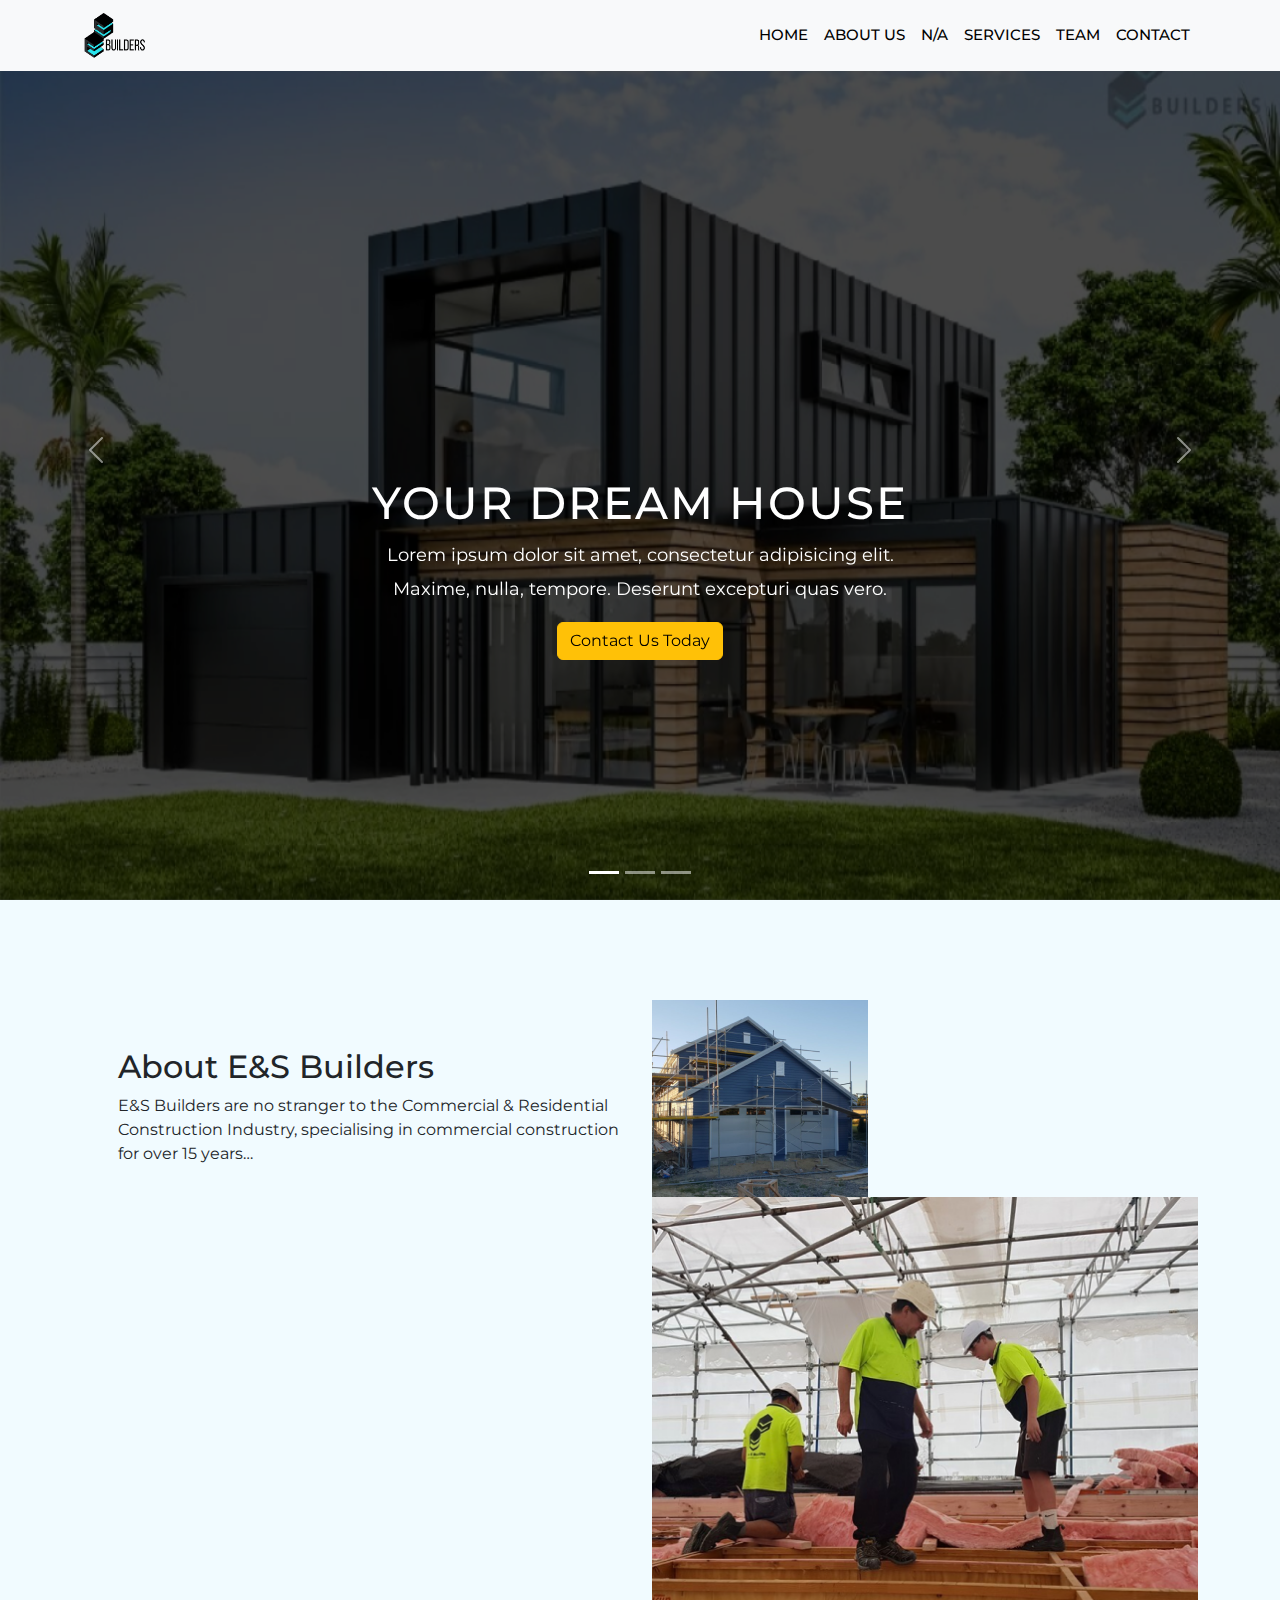
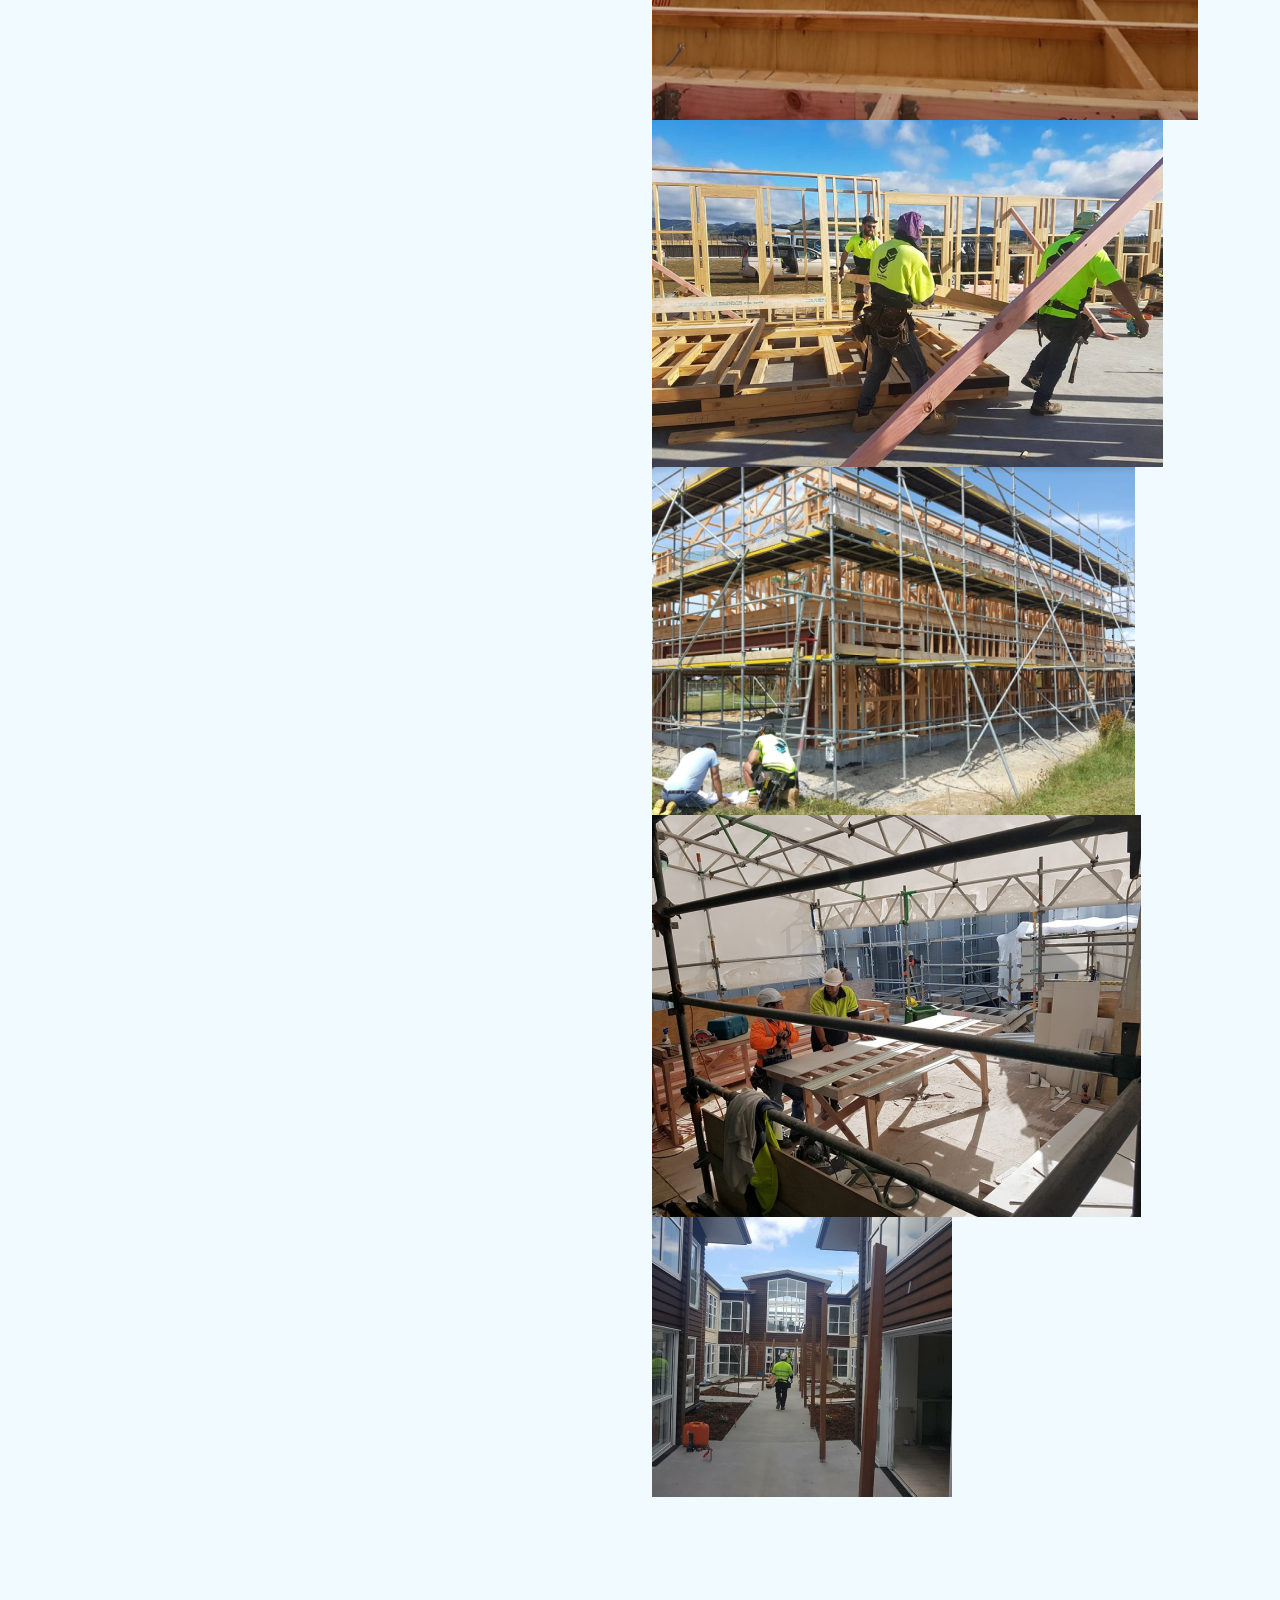
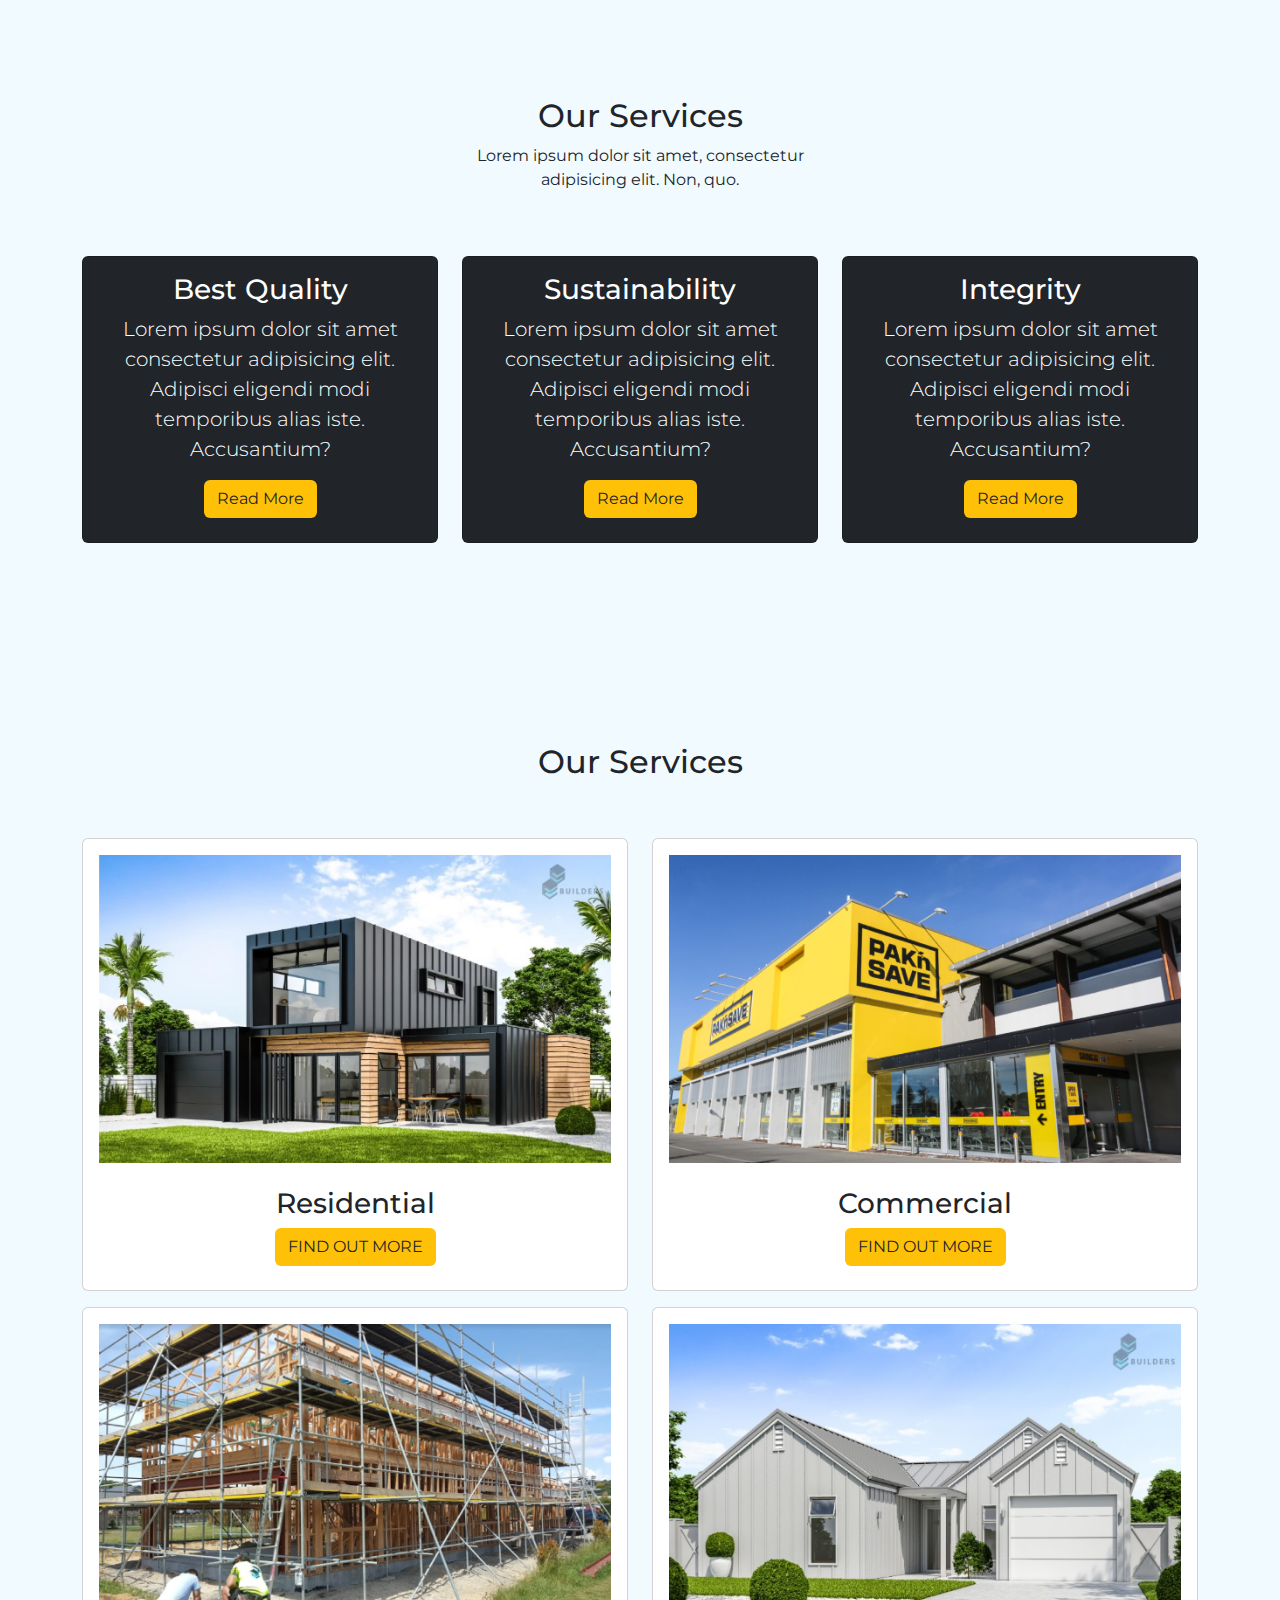
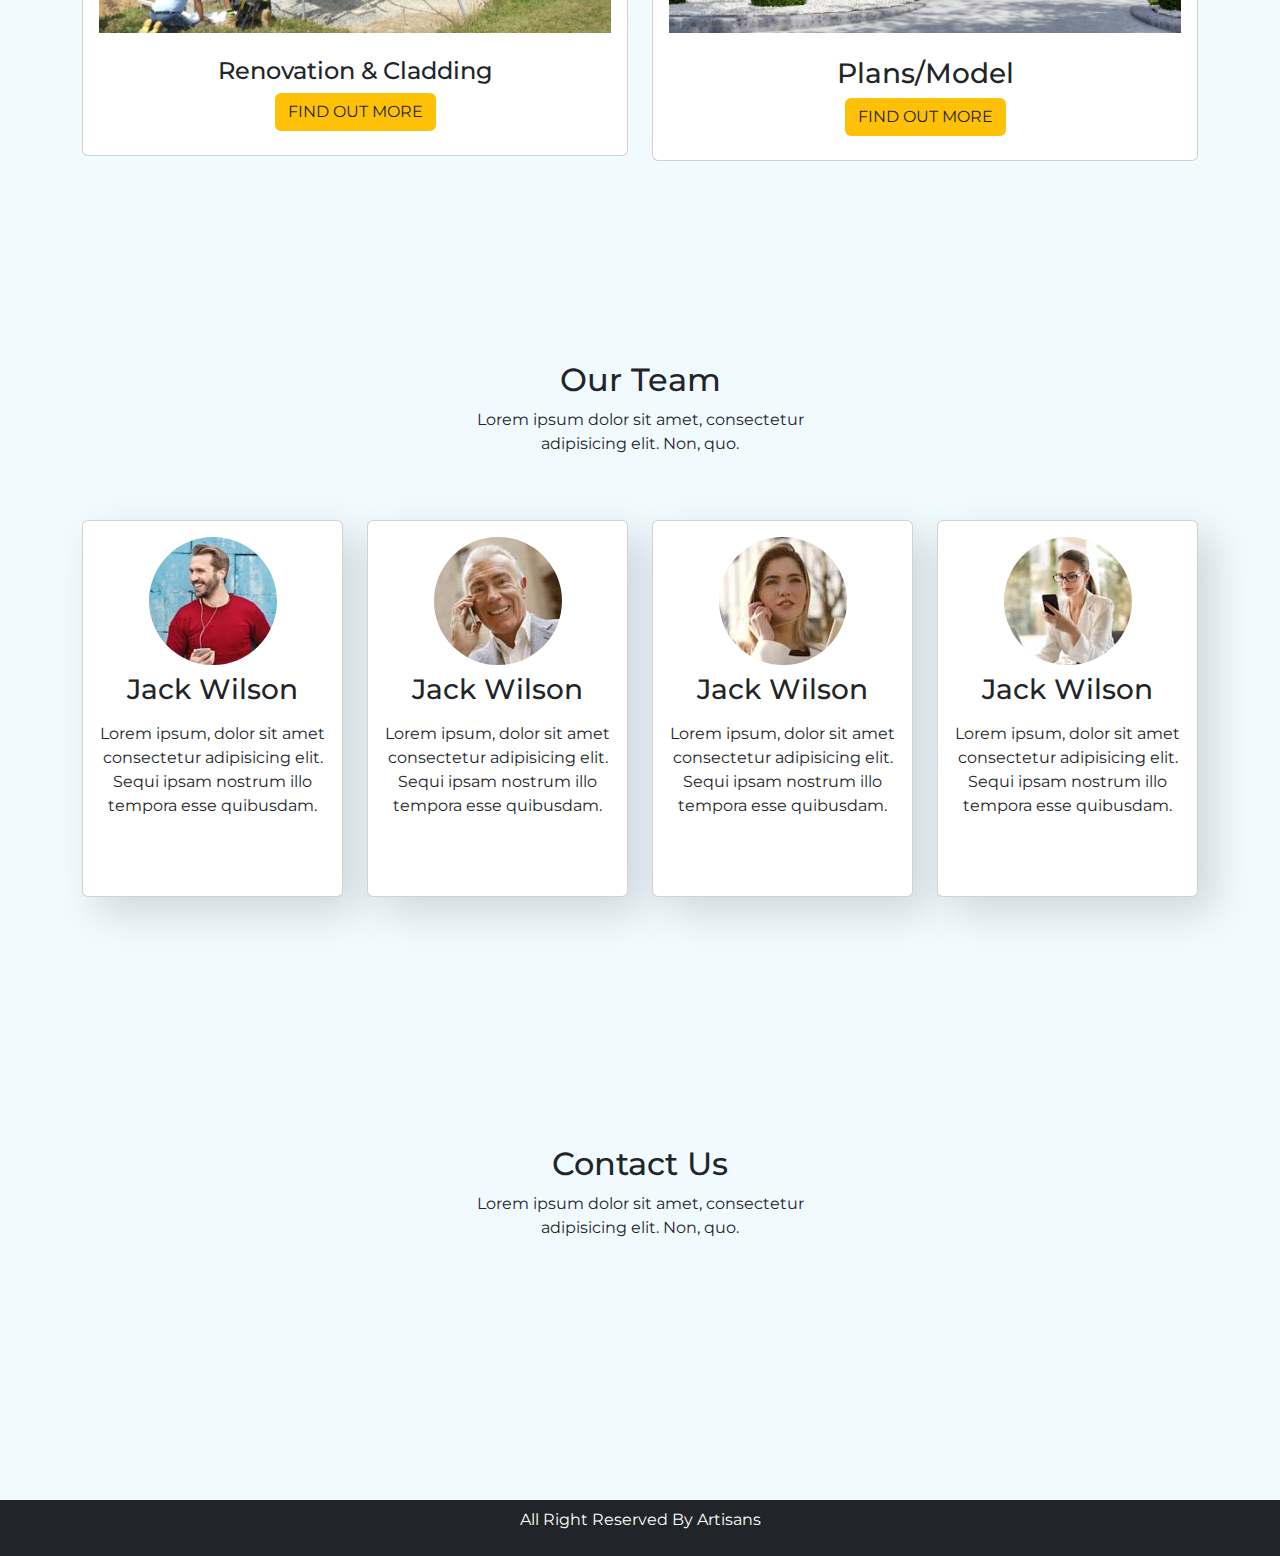
==== index.html @ 9a4918bc "push" ====
<!DOCTYPE html>
<html lang="en">
<head>
    <!DOCTYPE html>
    <html lang="en">
    <head>
    <meta charset="UTF-8">
    <meta http-equiv="X-UA-Compatible" content="IE=edge">
    <meta name="viewport" content="width=device-width, initial-scale=1.0">
    <title>Artisans</title>
	<link rel="stylesheet" href="https://cdn.jsdelivr.net/npm/bootstrap@5.3.0-alpha3/dist/css/bootstrap.min.css">
	<link rel="stylesheet" href="landing.css" >
</head>

<body>

	<!-- NAVBAR STARTS -->
	<nav class="navbar navbar-expand-lg navbar-light bg-light fixed-top">
		<div class="container">
			<a class="navbar-brand" href="#">
				<img src="img/logo.png" style="height: 45px; width: 70px;">
			</a> 
            <button aria-controls="navContent" aria-expanded="false" aria-label="Toggle navigation" class="navbar-toggler" data-bs-target="#navContent" data-bs-toggle="collapse" type="button"><span class="navbar-toggler-icon"></span></button>
			<div class="collapse navbar-collapse" id="navContent">
				<ul class="navbar-nav ms-auto mb-2 mb-lg-0">
					<li class="nav-item">
						<a class="nav-link" href="#">Home</a>
					</li>
					<li class="nav-item">
						<a class="nav-link" href="#about">About Us</a>
					</li>
					<li class="nav-item">
						<a class="nav-link" href="#N/A">N/A</a>
					</li>
					<li class="nav-item">
						<a class="nav-link" href="#services">Services</a>
					</li>
					<li class="nav-item">
						<a class="nav-link" href="#team">Team</a>
					</li>
					<li class="nav-item">
						<a class="nav-link" href="#contact">Contact</a>
					</li>
				</ul>
			</div>
		</div>
	</nav>
	<!-- NAVBAR ENDS -->

	<!-- HOME STARTS -->
	<div class="carousel slide" data-bs-ride="carousel" id="carouselIndicators">
		<div class="carousel-indicators">
			<button aria-label="Slide 1" class="active" data-bs-slide-to="0" data-bs-target="#carouselIndicators" type="button"></button> <button aria-label="Slide 2" data-bs-slide-to="1" data-bs-target="#carouselIndicators" type="button"></button> <button aria-label="Slide 3" data-bs-slide-to="2" data-bs-target="#carouselIndicators" type="button"></button>
		</div>
		<div class="carousel-inner">
			<div class="carousel-item active">
				<img class="d-block w-100" src="img/services-1.png">
				<div class="carousel-caption">
					<h5>Your Dream House</h5>
					<p>Lorem ipsum dolor sit amet, consectetur adipisicing elit. Maxime, nulla, tempore. Deserunt excepturi quas vero.</p>
					<p><a class="btn btn-warning mt-3" href="#">Contact Us Today</a></p>
				</div>
			</div>
			<div class="carousel-item">
				<img class="d-block w-100" src="img/services-2.png">
				<div class="carousel-caption">
					<h5>Always Dedicated</h5>
					<p>Lorem ipsum dolor sit amet, consectetur adipisicing elit. Maxime, nulla, tempore. Deserunt excepturi quas vero.</p>
					<p><a class="btn btn-warning mt-3" href="#">Learn More</a></p>
				</div>
			</div>
			<div class="carousel-item">
				<img class="d-block w-100" src="img/home-3.jpg">
				<div class="carousel-caption">
					<h5>True Construction</h5>
					<p>Lorem ipsum dolor sit amet, consectetur adipisicing elit. Maxime, nulla, tempore. Deserunt excepturi quas vero.</p>
					<p><a class="btn btn-warning mt-3" href="#">Learn More</a></p>
				</div>
			</div>
		</div><button class="carousel-control-prev" data-bs-slide="prev" data-bs-target="#carouselIndicators" type="button"><span aria-hidden="true" class="carousel-control-prev-icon"></span> <span class="visually-hidden">Previous</span></button> <button class="carousel-control-next" data-bs-slide="next" data-bs-target="#carouselIndicators" type="button"><span aria-hidden="true" class="carousel-control-next-icon"></span> <span class="visually-hidden">Next</span></button>
	</div>
	<!-- HOME ENDS -->

    <!-- ABOUT STARTS -->
	<section class="about section-padding" id="about">
		<div class="container">
			<div class="row">
				<div class="col-md-6 ps-lg-5 mt-md-5">
					<div class="about-text">
						<h2>About E&S Builders</h2>
						<p>E&S Builders are no stranger to the Commercial & Residential Construction Industry, specialising in commercial construction for over 15 years…</p>
					</div>
				</div>
				<div class="col-md-6">
					<div class="about-img"><img class="img-fluid" src="img/about-1.png"></div>
					<div class="about-img"><img class="img-fluid" src="img/about-2.png"></div>
					<div class="about-img"><img class="img-fluid" src="img/about-3.png"></div>
					<div class="about-img"><img class="img-fluid" src="img/about-4.png"></div>
					<div class="about-img"><img class="img-fluid" src="img/about-5.png"></div>
					<div class="about-img"><img class="img-fluid" src="img/about-6.png"></div>
				</div>
			</div>
		</div>
	</section>
    <!-- ABOUT ENDS -->

	<!-- GG STARTS -->
	<section class="gg section-padding" id="gg">
		<div class="container">
			<div class="row">
				<div class="col-md-12">
					<div class="section-header text-center pb-5">
						<h2>Our Services</h2>
						<p>Lorem ipsum dolor sit amet, consectetur<br>
						adipisicing elit. Non, quo.</p>
					</div>
				</div>
			</div>
			<div class="row">
				<div class="col-12 col-md-12 col-lg-4">
					<div class="card text-white text-center bg-dark pb-2">
						<div class="card-body">
							<i class="bi bi-laptop"></i>
							<h3 class="card-title">Best Quality</h3>
							<p class="lead">Lorem ipsum dolor sit amet consectetur adipisicing elit. Adipisci eligendi modi temporibus alias iste. Accusantium?</p><button class="btn bg-warning text-dark">Read More</button>
						</div>
					</div>
				</div>
				<div class="col-12 col-md-12 col-lg-4">
					<div class="card text-white text-center bg-dark pb-2">
						<div class="card-body">
							<i class="bi bi-journal"></i>
							<h3 class="card-title">Sustainability</h3>
							<p class="lead">Lorem ipsum dolor sit amet consectetur adipisicing elit. Adipisci eligendi modi temporibus alias iste. Accusantium?</p><button class="btn bg-warning text-dark">Read More</button>
						</div>
					</div>
				</div>
				<div class="col-12 col-md-12 col-lg-4">
					<div class="card text-white text-center bg-dark pb-2">
						<div class="card-body">
							<i class="bi bi-intersect"></i>
							<h3 class="card-title">Integrity</h3>
							<p class="lead">Lorem ipsum dolor sit amet consectetur adipisicing elit. Adipisci eligendi modi temporibus alias iste. Accusantium?</p><button class="btn bg-warning text-dark">Read More</button>
						</div>
					</div>
				</div>
			</div>
		</div>
	</section>
    <!-- GG STARTS -->

	<!-- SERVICES STARTS -->
	<section class="services section-padding" id="services">
		<div class="container">
			<div class="row">
				<div class="col-md-12">
					<div class="section-header text-center pb-5">
						<h2>Our Services</h2>
					</div>
				</div>
			</div>
			<div class="row pb-3">
				<div class="col-md-6">
					<div class="card text-light text-center bg-white pb-2">
						<div class="card-body text-dark">
							<div class="img-area mb-4"><img class="img-fluid" src="img/services-1.png"></div>
							<h3 class="card-title">Residential</h3>
							<button class="btn bg-warning text-dark">FIND OUT MORE</button>
						</div>
					</div>
				</div>
				<div class="col-md-6">
					<div class="card text-light text-center bg-white pb-2">
						<div class="card-body text-dark">
							<div class="img-area mb-4"><img class="img-fluid" src="img/services-2.png"></div>
							<h3 class="card-title">Commercial</h3>
							<button class="btn bg-warning text-dark">FIND OUT MORE</button>
						</div>
					</div>
				</div>
			</div>
			<div class="row">
				<div class="col-md-6">
					<div class="card text-light text-center bg-white pb-2">
						<div class="card-body text-dark">
							<div class="img-area mb-4"><img class="img-fluid" src="img/services-3.png"></div>
							<h4 class="card-title">Renovation & Cladding</h4>
							<button class="btn bg-warning text-dark">FIND OUT MORE</button>
						</div>
					</div>
				</div>
				<div class="col-md-6">
					<div class="card text-light text-center bg-white pb-2">
						<div class="card-body text-dark">
							<div class="img-area mb-4"><img class="img-fluid" src="img/services-4.png"></div>
							<h3 class="card-title">Plans/Model</h3>
							<button class="btn bg-warning text-dark">FIND OUT MORE</button>
						</div>
					</div>
				</div>
			</div>
		</div>
	</section>
    <!-- SERVICES ENDS -->

	<!-- TEAM STARTS -->
	<section class="team section-padding" id="team">
		<div class="container">
			<div class="row">
				<div class="col-md-12">
					<div class="section-header text-center pb-5">
						<h2>Our Team</h2>
						<p>Lorem ipsum dolor sit amet, consectetur<br>
						adipisicing elit. Non, quo.</p>
					</div>
				</div>
			</div>
			<div class="row">
				<div class="col-12 col-md-6 col-lg-3">
					<div class="card text-center">
						<div class="card-body">
							<img alt="" class="img-fluid rounded-circle" src="img/team-1.jpg">
							<h3 class="card-title py-2">Jack Wilson</h3>
							<p class="card-text">Lorem ipsum, dolor sit amet consectetur adipisicing elit. Sequi ipsam nostrum illo tempora esse quibusdam.</p>
							<p class="socials"><i class="bi bi-twitter text-dark mx-1"></i> <i class="bi bi-facebook text-dark mx-1"></i> <i class="bi bi-linkedin text-dark mx-1"></i> <i class="bi bi-instagram text-dark mx-1"></i></p>
						</div>
					</div>
				</div>
				<div class="col-12 col-md-6 col-lg-3">
					<div class="card text-center">
						<div class="card-body">
							<img alt="" class="img-fluid rounded-circle" src="img/team-2.jpg">
							<h3 class="card-title py-2">Jack Wilson</h3>
							<p class="card-text">Lorem ipsum, dolor sit amet consectetur adipisicing elit. Sequi ipsam nostrum illo tempora esse quibusdam.</p>
							<p class="socials"><i class="bi bi-twitter text-dark mx-1"></i> <i class="bi bi-facebook text-dark mx-1"></i> <i class="bi bi-linkedin text-dark mx-1"></i> <i class="bi bi-instagram text-dark mx-1"></i></p>
						</div>
					</div>
				</div>
				<div class="col-12 col-md-6 col-lg-3">
					<div class="card text-center">
						<div class="card-body">
							<img alt="" class="img-fluid rounded-circle" src="img/team-3.jpg">
							<h3 class="card-title py-2">Jack Wilson</h3>
							<p class="card-text">Lorem ipsum, dolor sit amet consectetur adipisicing elit. Sequi ipsam nostrum illo tempora esse quibusdam.</p>
							<p class="socials"><i class="bi bi-twitter text-dark mx-1"></i> <i class="bi bi-facebook text-dark mx-1"></i> <i class="bi bi-linkedin text-dark mx-1"></i> <i class="bi bi-instagram text-dark mx-1"></i></p>
						</div>
					</div>
				</div>
				<div class="col-12 col-md-6 col-lg-3">
					<div class="card text-center">
						<div class="card-body">
							<img alt="" class="img-fluid rounded-circle" src="img/team-4.jpg">
							<h3 class="card-title py-2">Jack Wilson</h3>
							<p class="card-text">Lorem ipsum, dolor sit amet consectetur adipisicing elit. Sequi ipsam nostrum illo tempora esse quibusdam.</p>
							<p class="socials"><i class="bi bi-twitter text-dark mx-1"></i> <i class="bi bi-facebook text-dark mx-1"></i> <i class="bi bi-linkedin text-dark mx-1"></i> <i class="bi bi-instagram text-dark mx-1"></i></p>
						</div>
					</div>
				</div>
			</div>
		</div>
	</section>
    <!-- TEAM ENDS -->

	<!-- CONTACT STARTS -->
	<section class="contact section-padding" id="contact">
		<div class="container mt-5 mb-5">
			<div class="row">
				<div class="col-md-12">
					<div class="section-header text-center pb-5">
						<h2>Contact Us</h2>
						<p>Lorem ipsum dolor sit amet, consectetur<br>
						adipisicing elit. Non, quo.</p>
					</div>
				</div>
			</div>
			<div class="row m-0">
				<div class="col-md-12 p-0 pt-4 pb-4">
				</div>
			</div>
		</div>
	</section>
    <!-- CONTACT ENDS -->

	<!-- FOOTER STARTS -->
	<footer class="bg-dark p-2 text-center">
		<div class="container">
			<div class="row"></div>
			<p class="text-white">All Right Reserved By Artisans</p>
		</div>
	</footer>
	<!-- FOOTER ENDS -->
	
	<!-- JS -->
	<script src="https://cdn.jsdelivr.net/npm/bootstrap@5.3.0-alpha3/dist/js/bootstrap.bundle.min.js"></script> 
</body>
</html>
---- landing.css ----
@import url('https://fonts.googleapis.com/css2?family=Montserrat:wght@400;500;700&display=swap');
* {
	font-family: 'Montserrat', sans-serif;
}
body {
	background: #f1fbff;
}
.section-padding {
	padding: 100px 0;
}
.carousel-item {
	height: 100vh;
	min-height: 300px;
}
.carousel-caption {
	bottom: 220px;
	z-index: 2;
}
.carousel-caption h5 {
	font-size: 45px;
	text-transform: uppercase;
	letter-spacing: 2px;
	margin-top: 25px;
}
.carousel-caption p {
	width: 60%;
	margin: auto;
	font-size: 18px;
	line-height: 1.9;
}
.carousel-inner:before {
	content: '';
	position: absolute;
	width: 100%;
	height: 100%;
	top: 0;
	left: 0;
	background: rgba(0, 0, 0, 0.7);
	z-index: 1;
}
.navbar .getstarted {
	background: #106eea;
	margin-left: 30px;
	border-radius: 4px;
	font-weight: 400;
	color: #fff;
	text-decoration: none;
	padding: .5rem 1rem;
	line-height: 2.3;
}
.navbar-nav a {
	font-size: 15px;
	text-transform: uppercase;
	font-weight: 500;
}
.navbar-light .navbar-brand {
	color: #000;
	font-size: 25px;
	text-transform: uppercase;
	font-weight: bold;
	letter-spacing: 2px;
}
.navbar-light .navbar-nav .nav-link {
	color: #000;
}
.navbar-light .navbar-nav .nav-link:focus, .navbar-light .navbar-nav .nav-link:hover {
	color: blue;
}
.w-100 {
	height: 100vh;
}
.navbar-toggler {
	padding: 1px 5px;
	font-size: 18px;
	line-height: 0.3;
	background: #fff;
}
.portfolio .card {
	box-shadow: 15px 15px 40px rgba(0, 0, 0, 0.15);
}
.team .card {
	box-shadow: 15px 15px 40px rgba(0, 0, 0, 0.15);
}
.services .card-body i {
	font-size: 50px;
}
.team .card-body i {
	font-size: 20px;
}
@media only screen and (min-width: 768px) and (max-width: 991px) {
	.carousel-caption {
		bottom: 370px;
	}
	.carousel-caption p {
		width: 100%;
	}
	.card {
		margin-bottom: 30px;
	}
	.img-area img {
		width: 100%;
	}
}
@media only screen and (max-width: 767px) {
	.navbar-nav {
		text-align: center;
	}
	.carousel-caption {
		bottom: 125px;
	}
	.carousel-caption h5 {
		font-size: 17px;
	}
	.carousel-caption a {
		padding: 10px 15px;
		font-size: 15px;
	}
	.carousel-caption p {
		width: 100%;
		line-height: 1.6;
		font-size: 12px;
	}
	.about-text {
		padding-top: 50px;
	}
	.card {
		margin-bottom: 30px;
	}
}
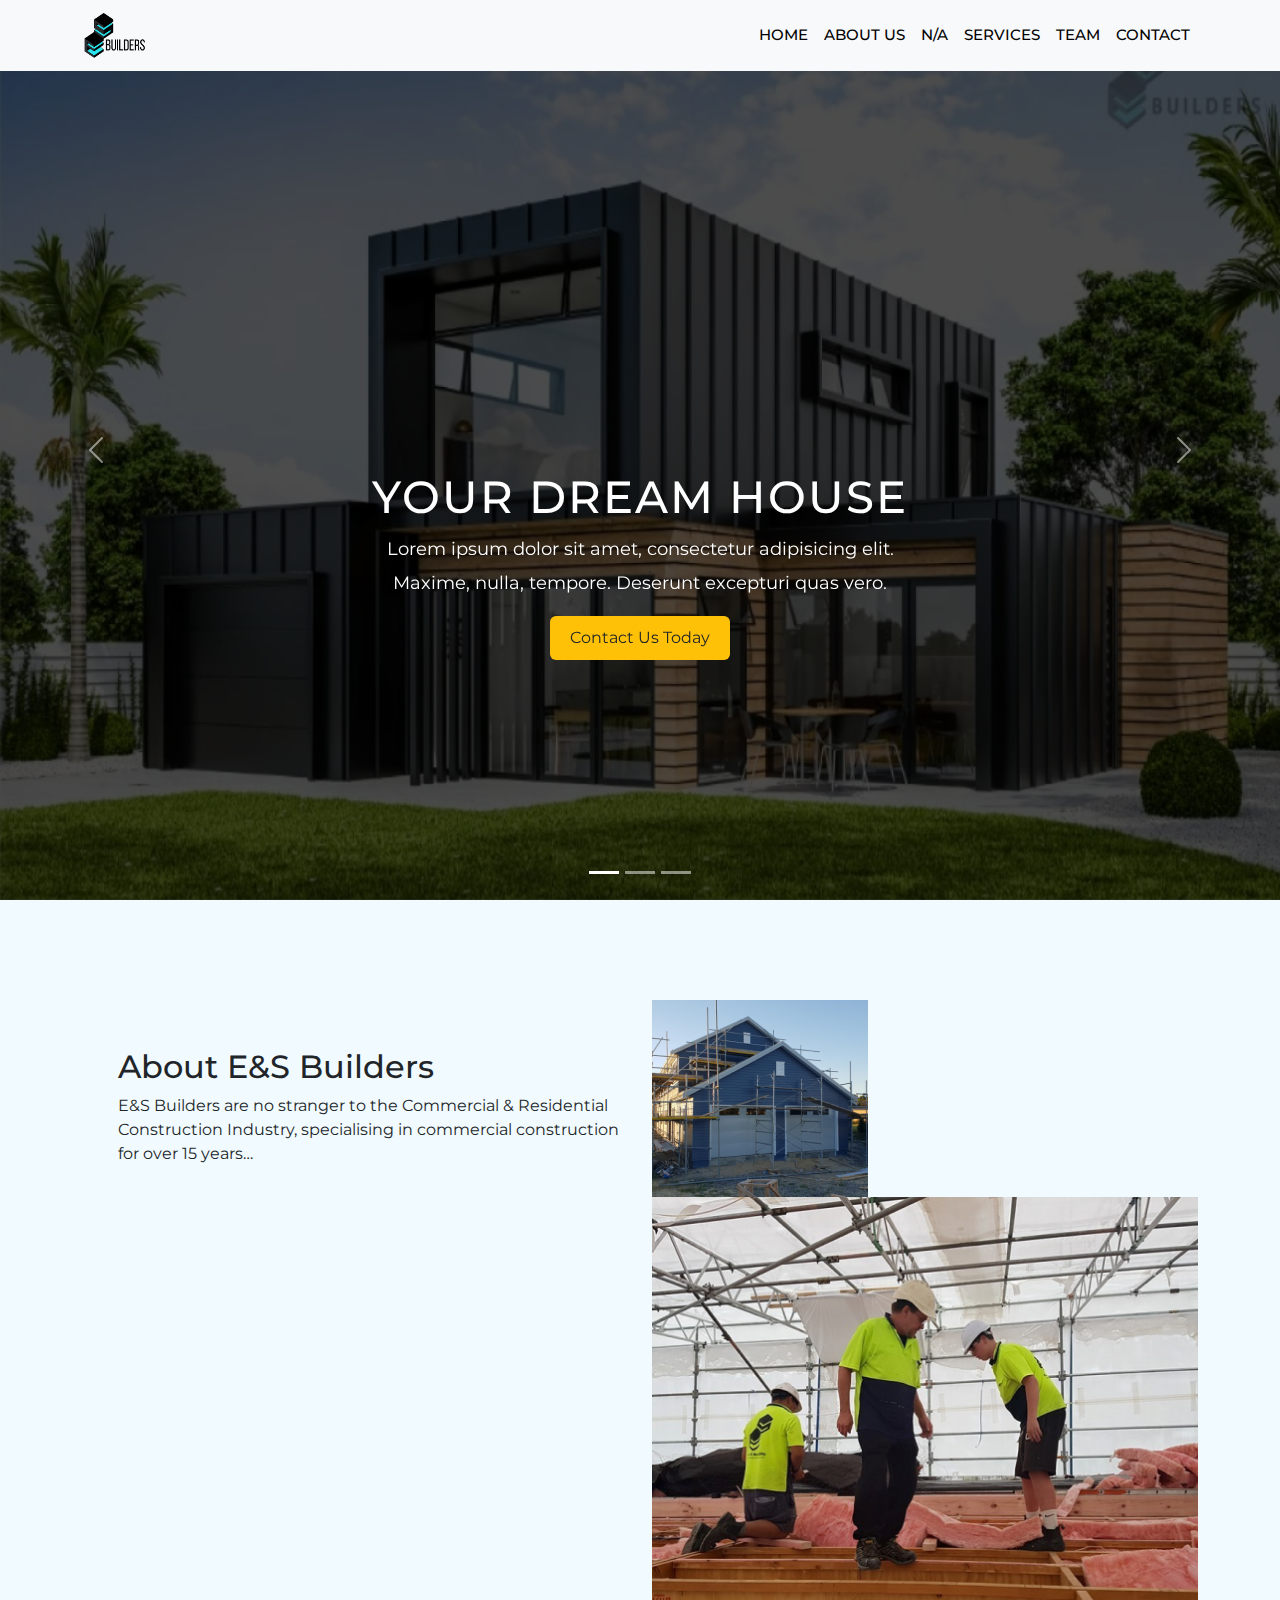
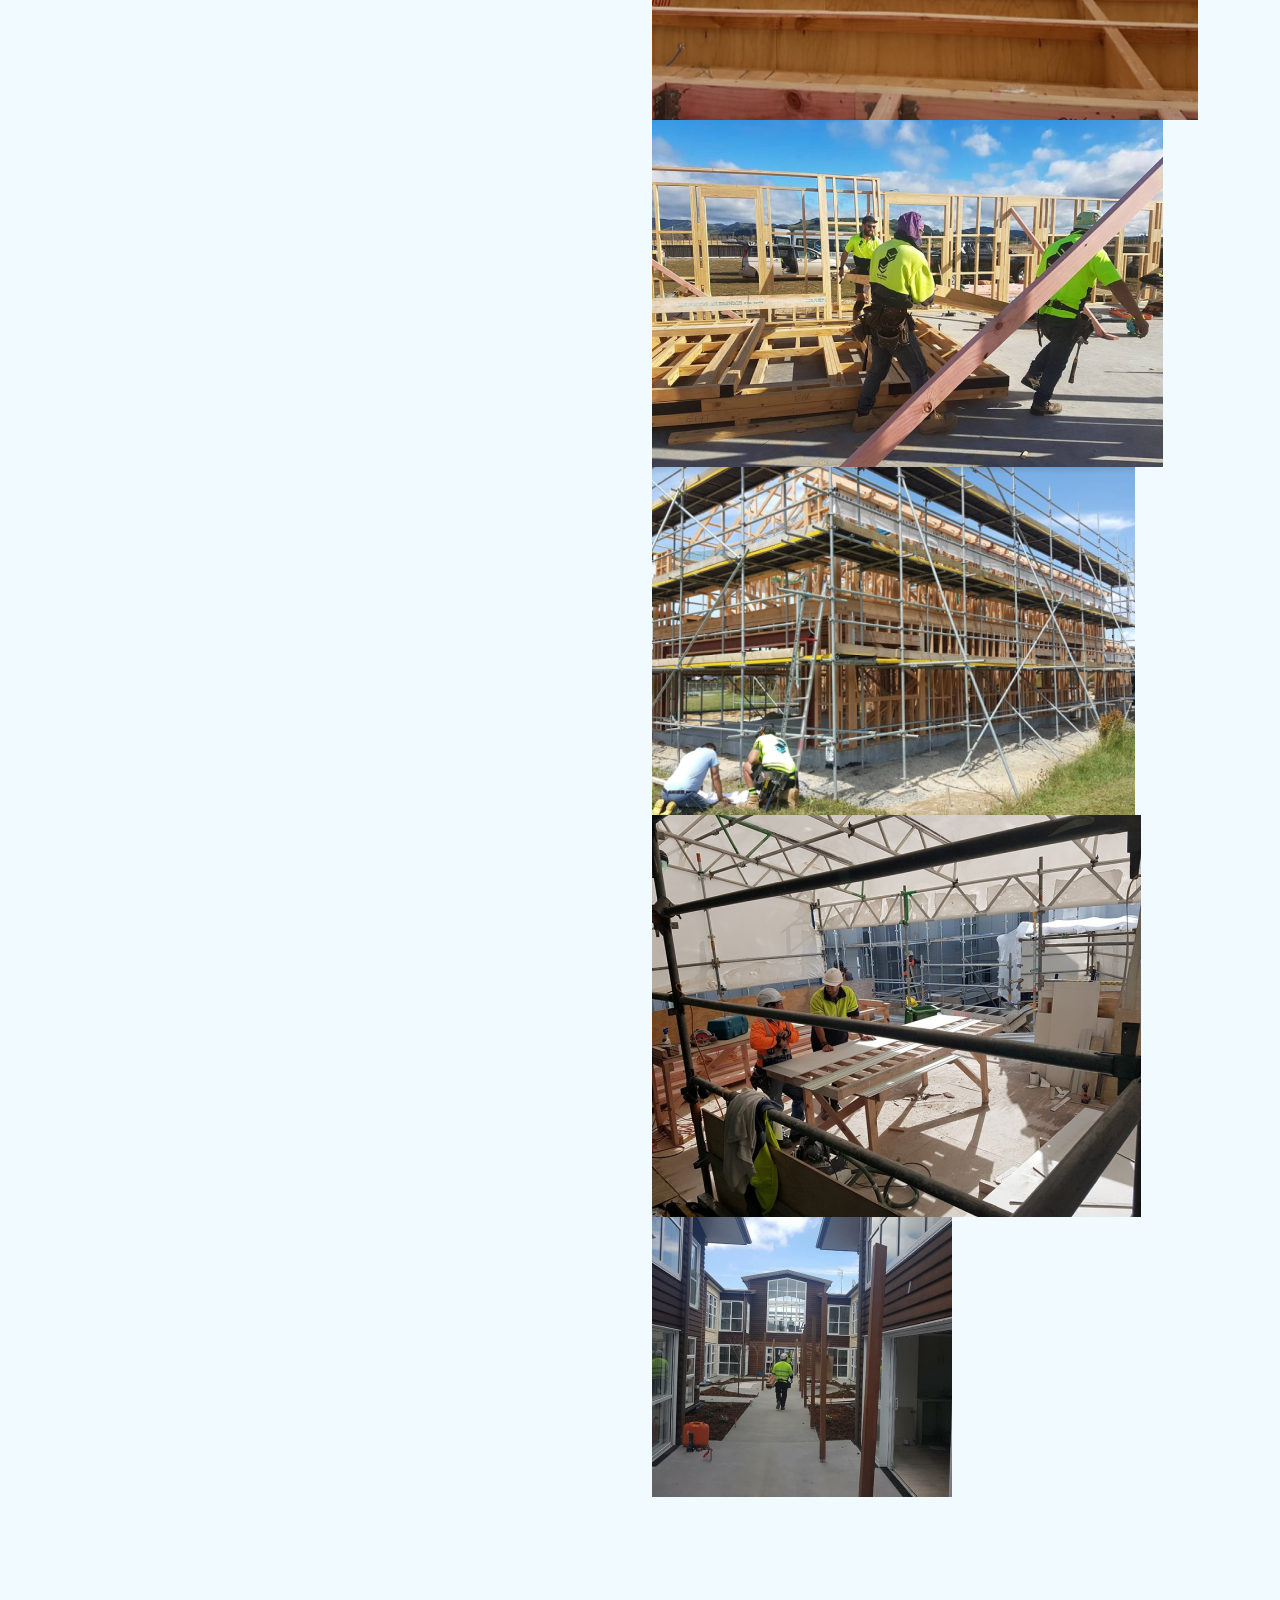
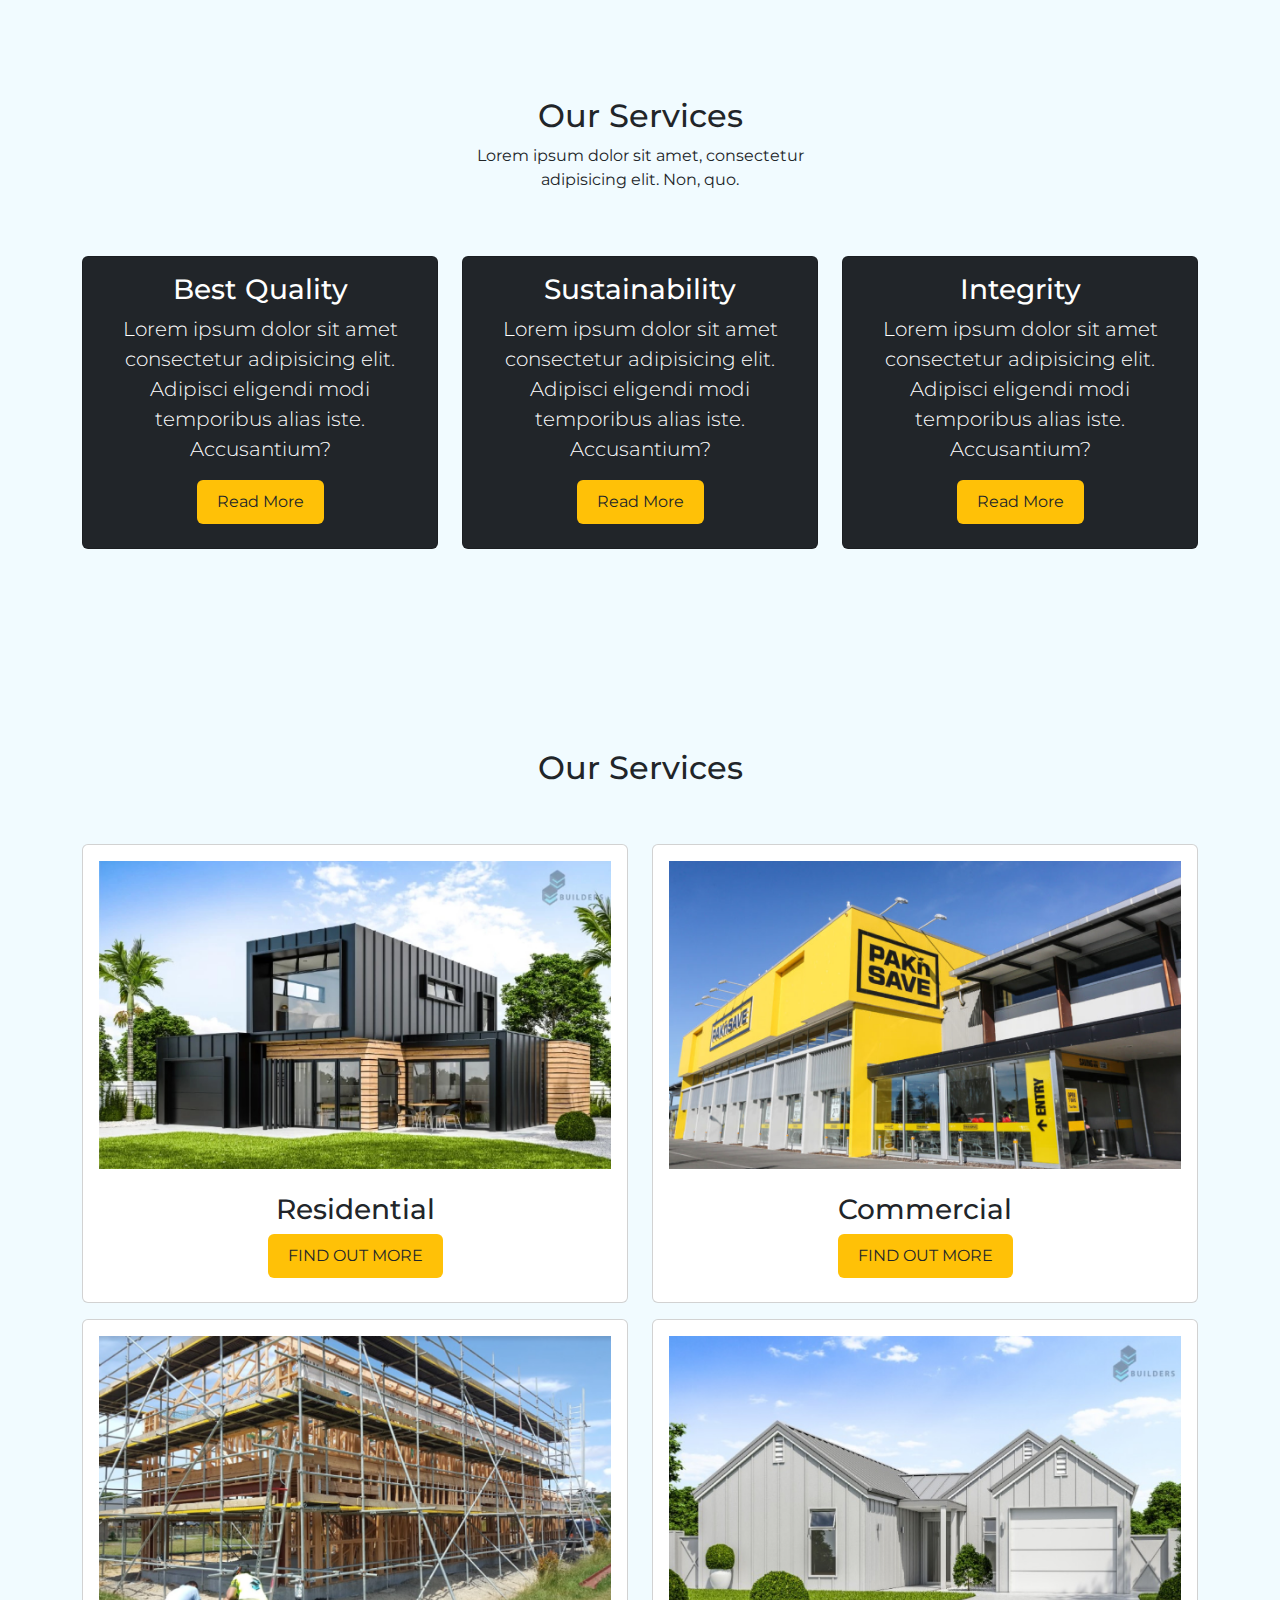
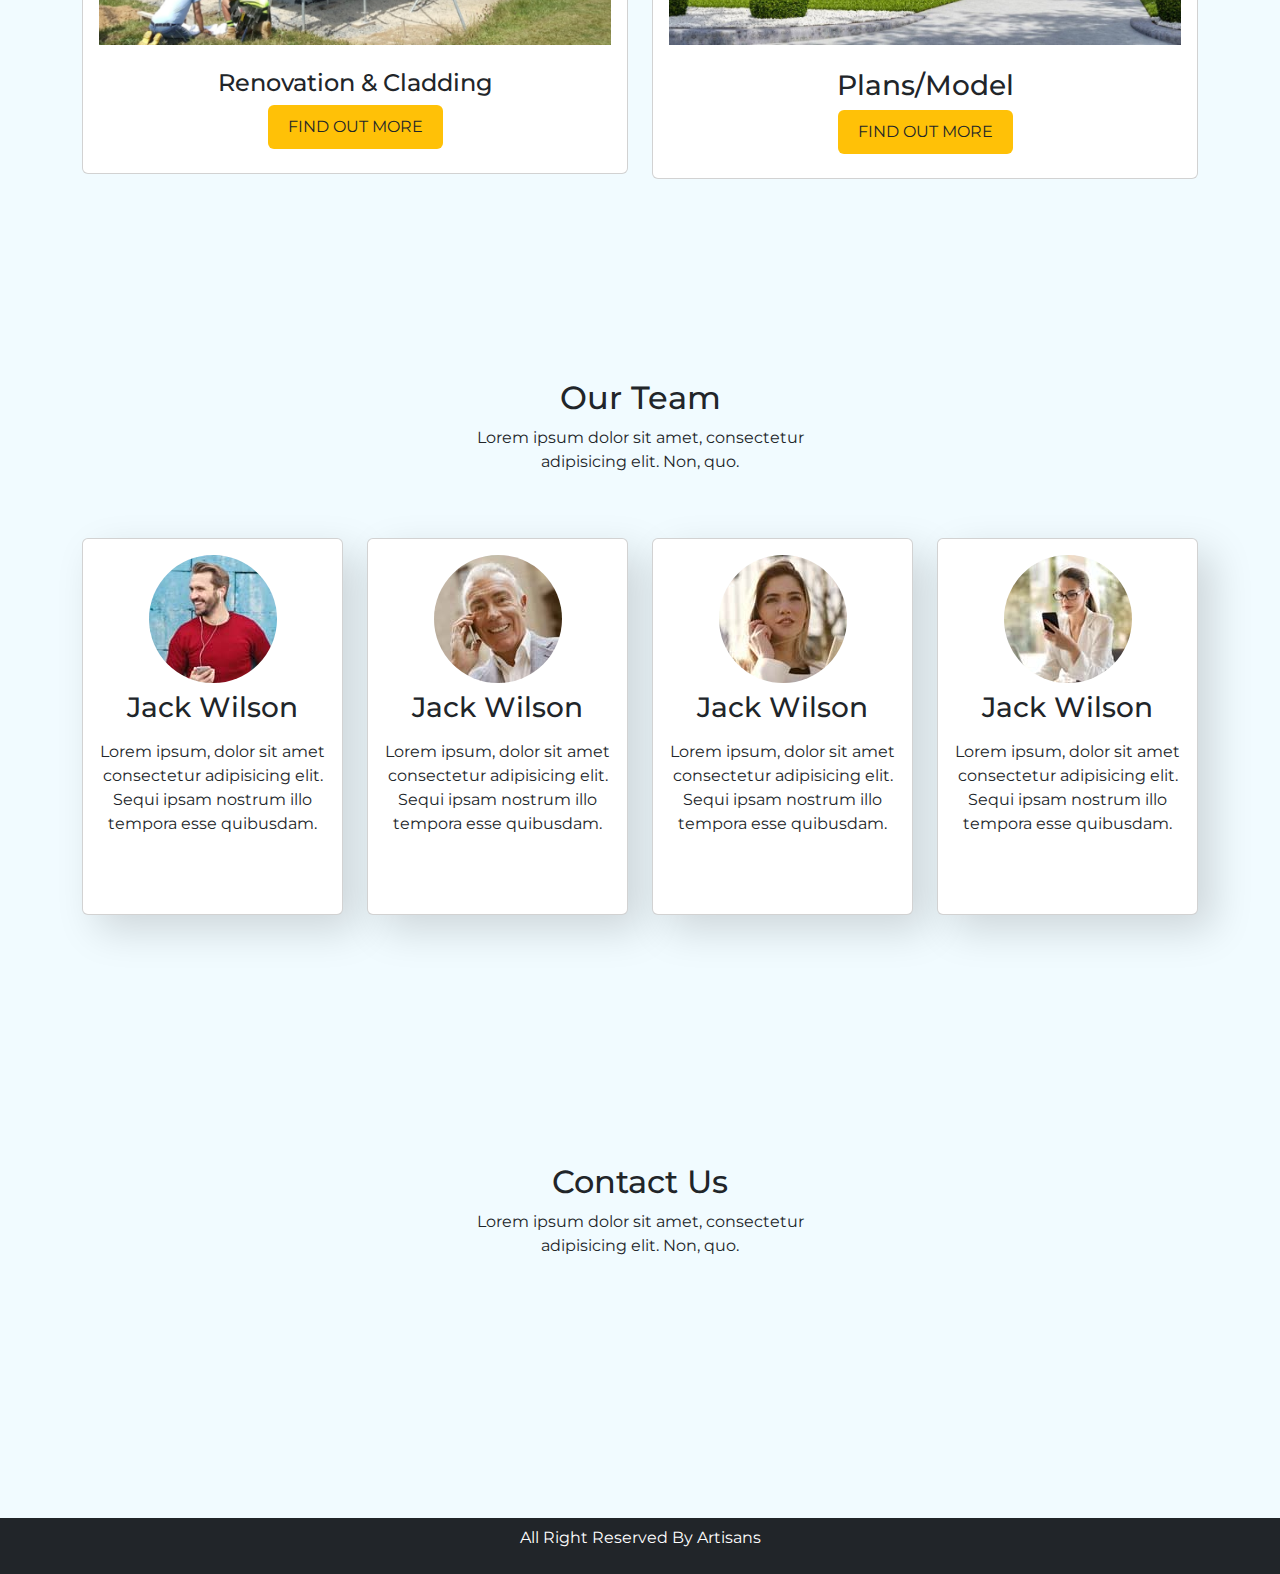
==== commit 94087bb4: "hover" ====
--- a/index.html
+++ b/index.html
@@ -163,38 +163,38 @@
 				<div class="col-md-6">
 					<div class="card text-light text-center bg-white pb-2">
 						<div class="card-body text-dark">
-							<div class="img-area mb-4"><img class="img-fluid" src="img/services-1.png"></div>
+							<div class="img-area mb-4"><img class="img-fluid"src="img/services-1.png" id="img-fluid"></div>
 							<h3 class="card-title">Residential</h3>
-							<button class="btn bg-warning text-dark">FIND OUT MORE</button>
-						</div>
-					</div>
-				</div>
-				<div class="col-md-6">
-					<div class="card text-light text-center bg-white pb-2">
-						<div class="card-body text-dark">
-							<div class="img-area mb-4"><img class="img-fluid" src="img/services-2.png"></div>
+							<button class="btn">FIND OUT MORE</button>
+						</div>
+					</div>
+				</div>
+				<div class="col-md-6">
+					<div class="card text-light text-center bg-white pb-2">
+						<div class="card-body text-dark">
+							<div class="img-area mb-4"><img class="img-fluid" src="img/services-2.png" id="img-fluid"></div>
 							<h3 class="card-title">Commercial</h3>
-							<button class="btn bg-warning text-dark">FIND OUT MORE</button>
-						</div>
-					</div>
-				</div>
-			</div>
-			<div class="row">
-				<div class="col-md-6">
-					<div class="card text-light text-center bg-white pb-2">
-						<div class="card-body text-dark">
-							<div class="img-area mb-4"><img class="img-fluid" src="img/services-3.png"></div>
+							<button class="btn">FIND OUT MORE</button>
+						</div>
+					</div>
+				</div>
+			</div>
+			<div class="row">
+				<div class="col-md-6">
+					<div class="card text-light text-center bg-white pb-2">
+						<div class="card-body text-dark">
+							<div class="img-area mb-4"><img class="img-fluid" src="img/services-3.png" id="img-fluid"></div>
 							<h4 class="card-title">Renovation & Cladding</h4>
-							<button class="btn bg-warning text-dark">FIND OUT MORE</button>
-						</div>
-					</div>
-				</div>
-				<div class="col-md-6">
-					<div class="card text-light text-center bg-white pb-2">
-						<div class="card-body text-dark">
-							<div class="img-area mb-4"><img class="img-fluid" src="img/services-4.png"></div>
+							<button class="btn">FIND OUT MORE</button>
+						</div>
+					</div>
+				</div>
+				<div class="col-md-6">
+					<div class="card text-light text-center bg-white pb-2">
+						<div class="card-body text-dark">
+							<div class="img-area mb-4"><img class="img-fluid" src="img/services-4.png" id="img-fluid"></div>
 							<h3 class="card-title">Plans/Model</h3>
-							<button class="btn bg-warning text-dark">FIND OUT MORE</button>
+							<button class="btn">FIND OUT MORE</button>
 						</div>
 					</div>
 				</div>
--- a/landing.css
+++ b/landing.css
@@ -127,3 +127,23 @@
 		margin-bottom: 30px;
 	}
 }
+
+/* Additional Hover Effect */
+.btn{
+	background-color: #FFC107;
+	cursor: pointer;
+	color: #212529;
+  	border: none;
+  	padding: 10px 20px;
+}
+
+.btn:hover{
+	background-color: #FFEDD6;
+
+}
+
+#img-fluid:hover{
+	transform: scale(1.1);
+	z-index: 2;
+	transition: 1s;
+}
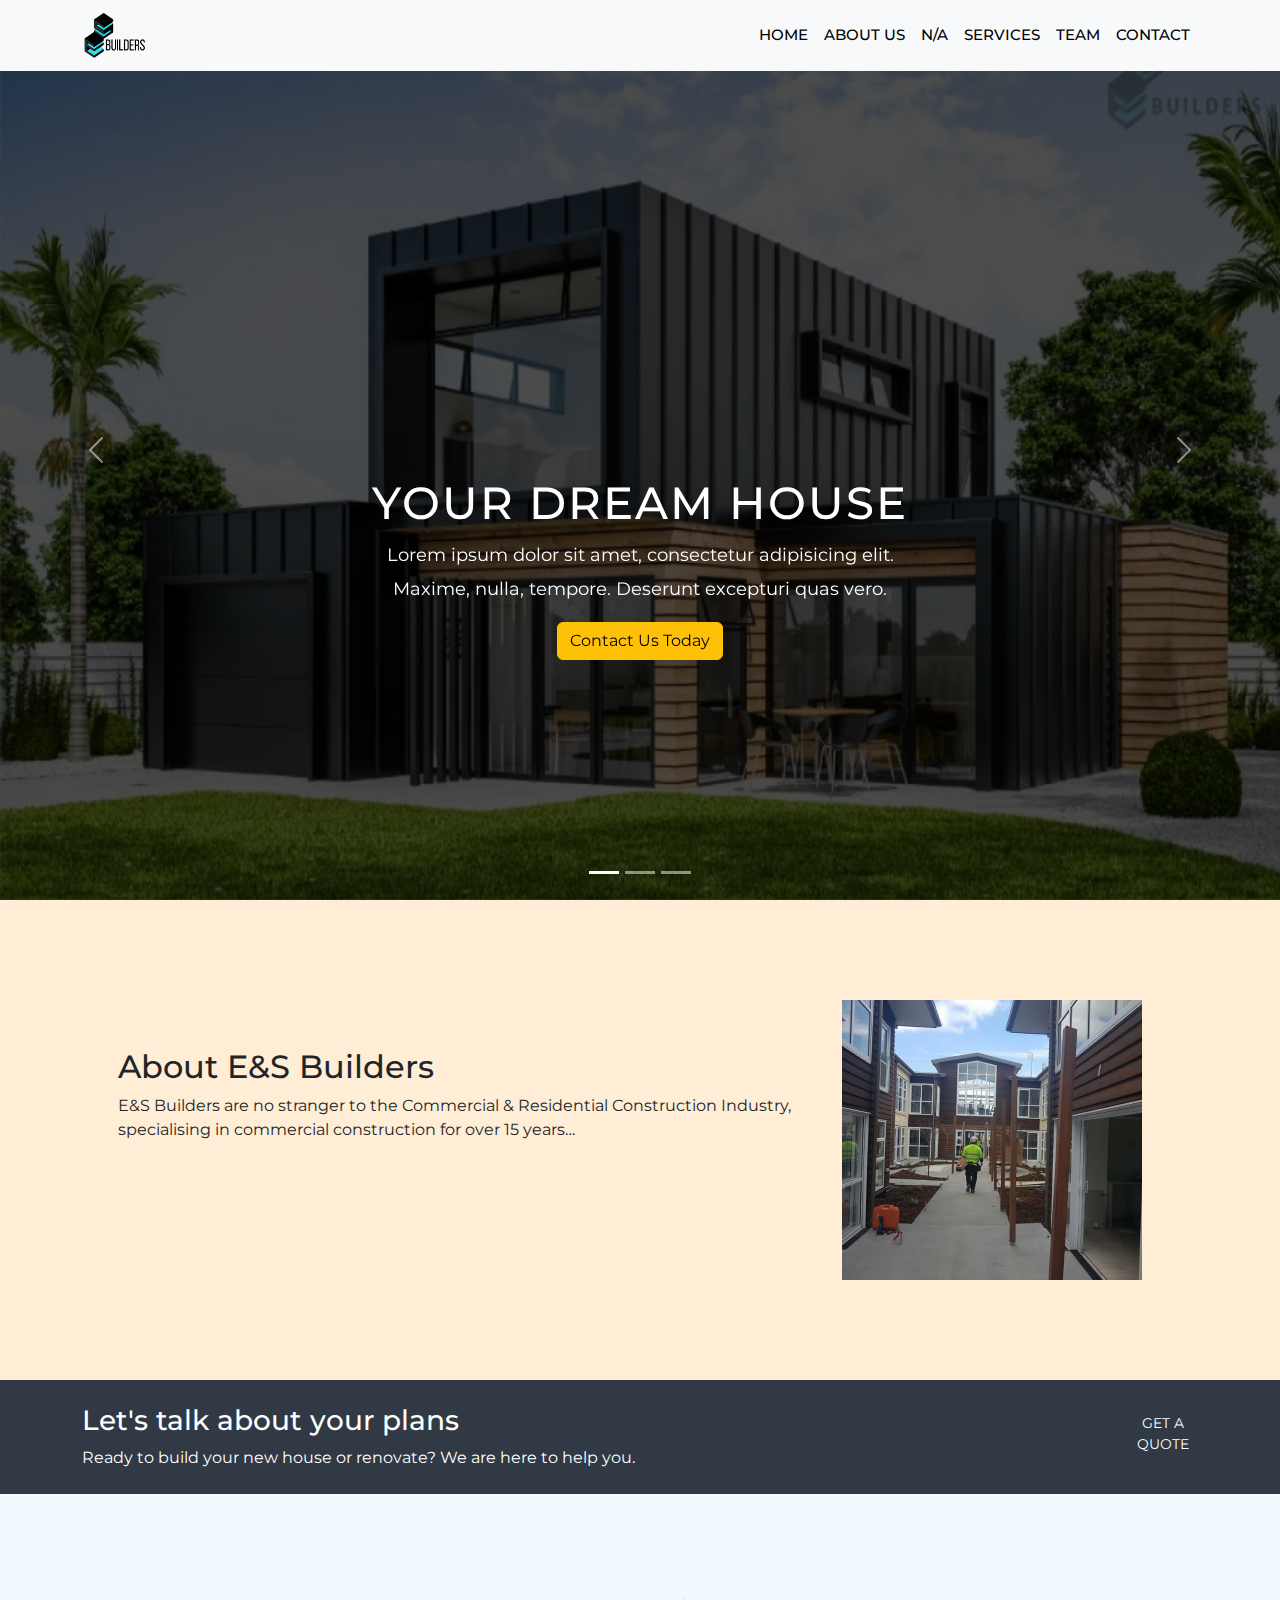
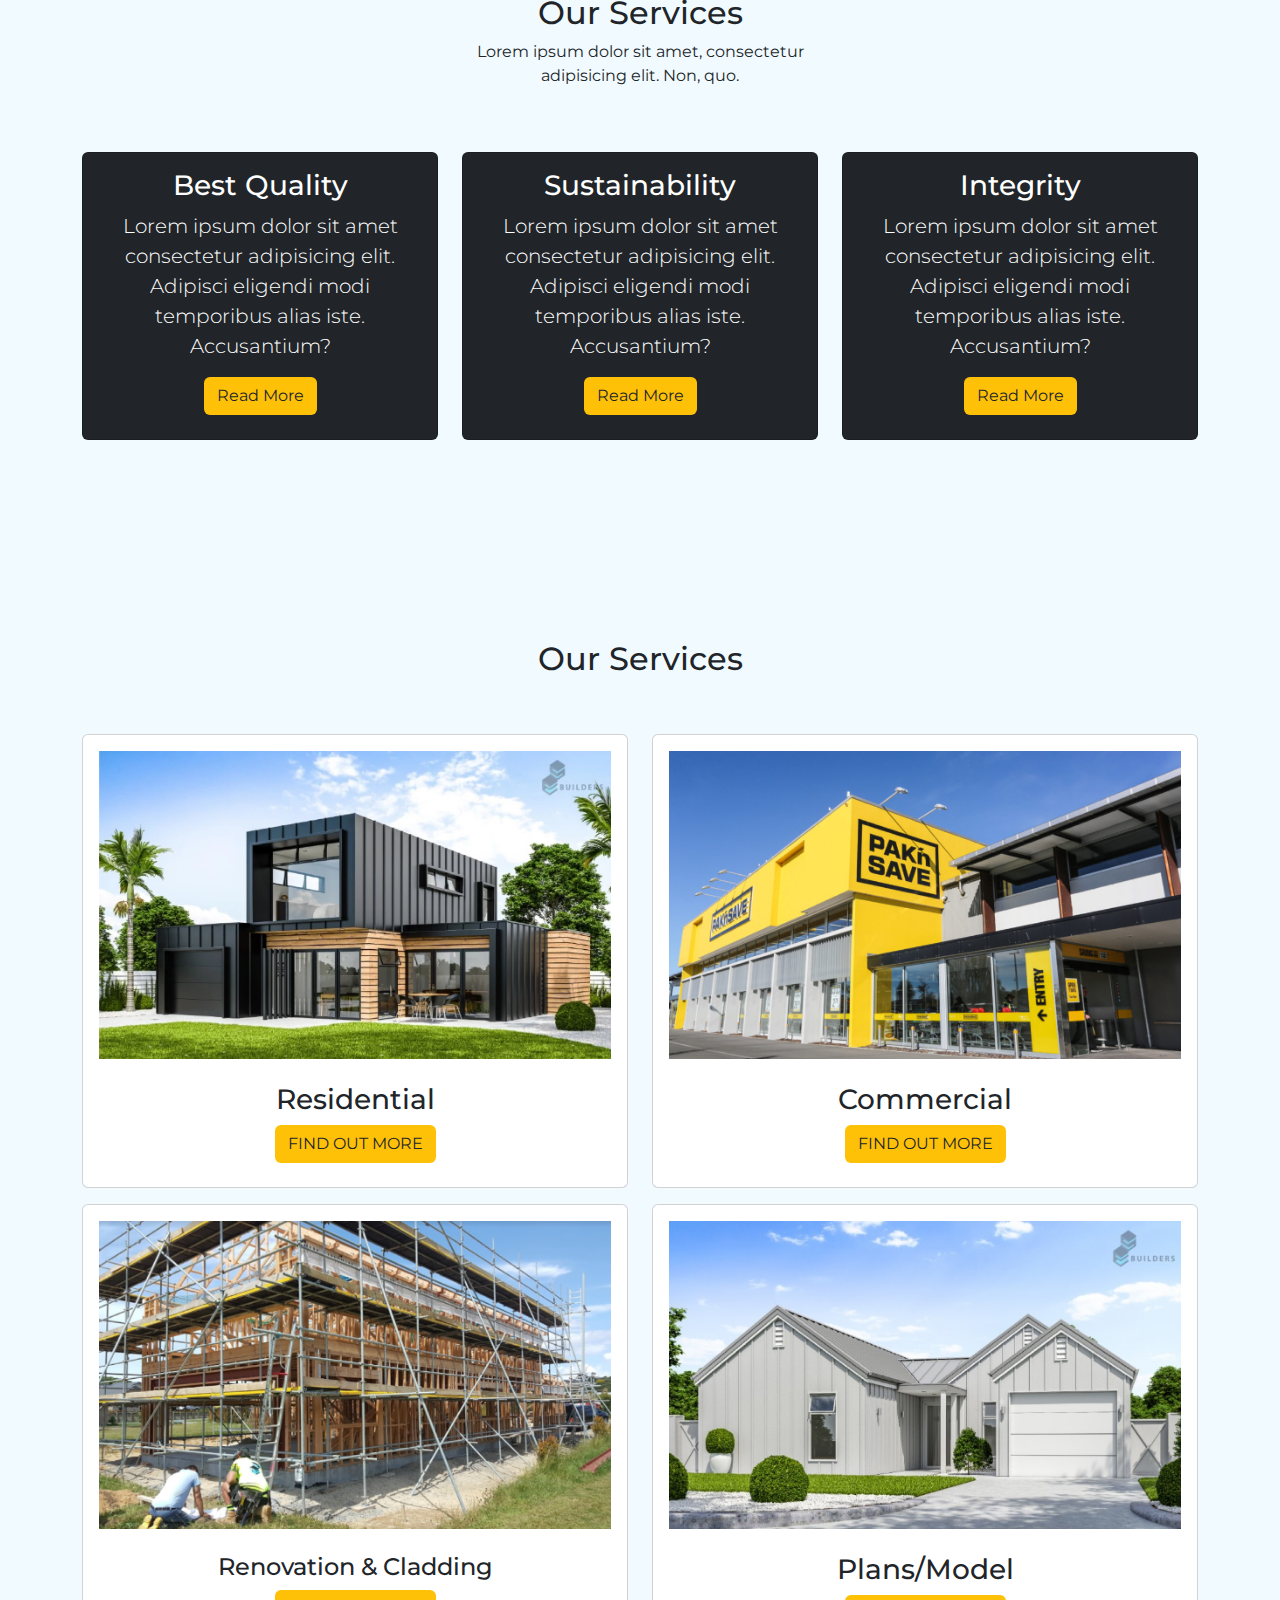
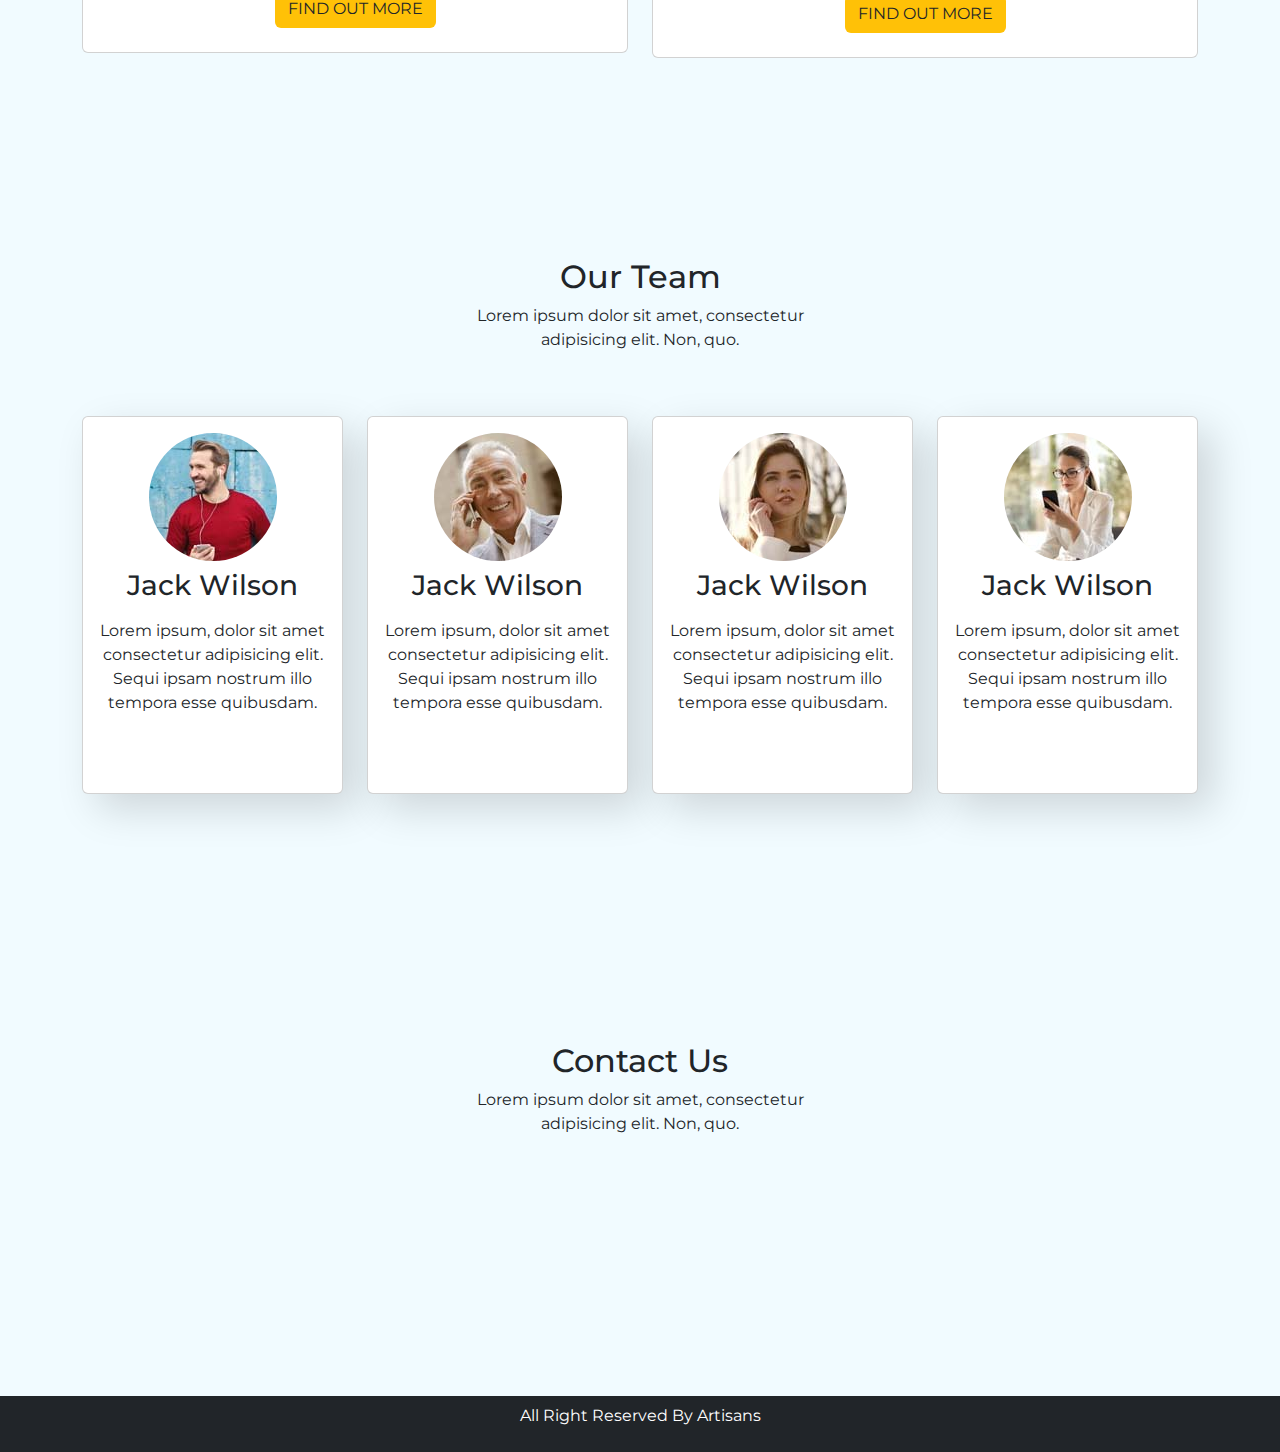
==== commit 20480345: "push" ====
--- a/index.html
+++ b/index.html
@@ -62,7 +62,7 @@
 				</div>
 			</div>
 			<div class="carousel-item">
-				<img class="d-block w-100" src="img/services-2.png">
+				<img class="d-block w-100" src="img/about-2.png">
 				<div class="carousel-caption">
 					<h5>Always Dedicated</h5>
 					<p>Lorem ipsum dolor sit amet, consectetur adipisicing elit. Maxime, nulla, tempore. Deserunt excepturi quas vero.</p>
@@ -70,7 +70,7 @@
 				</div>
 			</div>
 			<div class="carousel-item">
-				<img class="d-block w-100" src="img/home-3.jpg">
+				<img class="d-block w-100" src="img/services-3.png">
 				<div class="carousel-caption">
 					<h5>True Construction</h5>
 					<p>Lorem ipsum dolor sit amet, consectetur adipisicing elit. Maxime, nulla, tempore. Deserunt excepturi quas vero.</p>
@@ -85,24 +85,38 @@
 	<section class="about section-padding" id="about">
 		<div class="container">
 			<div class="row">
-				<div class="col-md-6 ps-lg-5 mt-md-5">
+				<div class="col-lg-8 col-md-12 col-12 ps-lg-5 mt-md-5">
 					<div class="about-text">
 						<h2>About E&S Builders</h2>
 						<p>E&S Builders are no stranger to the Commercial & Residential Construction Industry, specialising in commercial construction for over 15 years…</p>
 					</div>
 				</div>
-				<div class="col-md-6">
-					<div class="about-img"><img class="img-fluid" src="img/about-1.png"></div>
-					<div class="about-img"><img class="img-fluid" src="img/about-2.png"></div>
-					<div class="about-img"><img class="img-fluid" src="img/about-3.png"></div>
-					<div class="about-img"><img class="img-fluid" src="img/about-4.png"></div>
-					<div class="about-img"><img class="img-fluid" src="img/about-5.png"></div>
-					<div class="about-img"><img class="img-fluid" src="img/about-6.png"></div>
+				<div class="col-lg-4 col-md-12 col-12">
+					<div class="about-img"><img alt="" class="img-fluid" src="img/about-6.png"></div>
 				</div>
 			</div>
 		</div>
 	</section>
     <!-- ABOUT ENDS -->
+
+	<!-- QUOTE STARTS -->
+	<section class="quote pt-4 pb-2">
+		<div class="container">
+			<div class="row">
+				<div class="col-md-11 text-white">
+					<div>
+						<h3>Let's talk about your plans</h3>
+						<p>Ready to build your new house or renovate? We are here to help you.</p>
+					</div>
+				</div>
+				<div class="col-md-1">
+					<div><button class="btn btn-sm text-white pt-2 pb-2">GET A QUOTE</button></div>
+				</div>
+			</div>
+		</div>
+	</section>
+	<!-- QUOTE ENDS -->
+
 
 	<!-- GG STARTS -->
 	<section class="gg section-padding" id="gg">
@@ -163,18 +177,18 @@
 				<div class="col-md-6">
 					<div class="card text-light text-center bg-white pb-2">
 						<div class="card-body text-dark">
-							<div class="img-area mb-4"><img class="img-fluid"src="img/services-1.png" id="img-fluid"></div>
+							<div class="img-area mb-4"><img class="img-fluid" src="img/services-1.png"></div>
 							<h3 class="card-title">Residential</h3>
-							<button class="btn">FIND OUT MORE</button>
+							<button class="btn bg-warning text-dark">FIND OUT MORE</button>
 						</div>
 					</div>
 				</div>
 				<div class="col-md-6">
 					<div class="card text-light text-center bg-white pb-2">
 						<div class="card-body text-dark">
-							<div class="img-area mb-4"><img class="img-fluid" src="img/services-2.png" id="img-fluid"></div>
+							<div class="img-area mb-4"><img class="img-fluid" src="img/services-2.png"></div>
 							<h3 class="card-title">Commercial</h3>
-							<button class="btn">FIND OUT MORE</button>
+							<button class="btn bg-warning text-dark">FIND OUT MORE</button>
 						</div>
 					</div>
 				</div>
@@ -183,18 +197,18 @@
 				<div class="col-md-6">
 					<div class="card text-light text-center bg-white pb-2">
 						<div class="card-body text-dark">
-							<div class="img-area mb-4"><img class="img-fluid" src="img/services-3.png" id="img-fluid"></div>
+							<div class="img-area mb-4"><img class="img-fluid" src="img/services-3.png"></div>
 							<h4 class="card-title">Renovation & Cladding</h4>
-							<button class="btn">FIND OUT MORE</button>
+							<button class="btn bg-warning text-dark">FIND OUT MORE</button>
 						</div>
 					</div>
 				</div>
 				<div class="col-md-6">
 					<div class="card text-light text-center bg-white pb-2">
 						<div class="card-body text-dark">
-							<div class="img-area mb-4"><img class="img-fluid" src="img/services-4.png" id="img-fluid"></div>
+							<div class="img-area mb-4"><img class="img-fluid" src="img/services-4.png"></div>
 							<h3 class="card-title">Plans/Model</h3>
-							<button class="btn">FIND OUT MORE</button>
+							<button class="btn bg-warning text-dark">FIND OUT MORE</button>
 						</div>
 					</div>
 				</div>
--- a/landing.css
+++ b/landing.css
@@ -75,6 +75,12 @@
 	line-height: 0.3;
 	background: #fff;
 }
+.about {
+	background-color: #FFEDD6;
+}
+.quote {
+	background-color: #303944;
+}
 .portfolio .card {
 	box-shadow: 15px 15px 40px rgba(0, 0, 0, 0.15);
 }
@@ -127,23 +133,3 @@
 		margin-bottom: 30px;
 	}
 }
-
-/* Additional Hover Effect */
-.btn{
-	background-color: #FFC107;
-	cursor: pointer;
-	color: #212529;
-  	border: none;
-  	padding: 10px 20px;
-}
-
-.btn:hover{
-	background-color: #FFEDD6;
-
-}
-
-#img-fluid:hover{
-	transform: scale(1.1);
-	z-index: 2;
-	transition: 1s;
-}
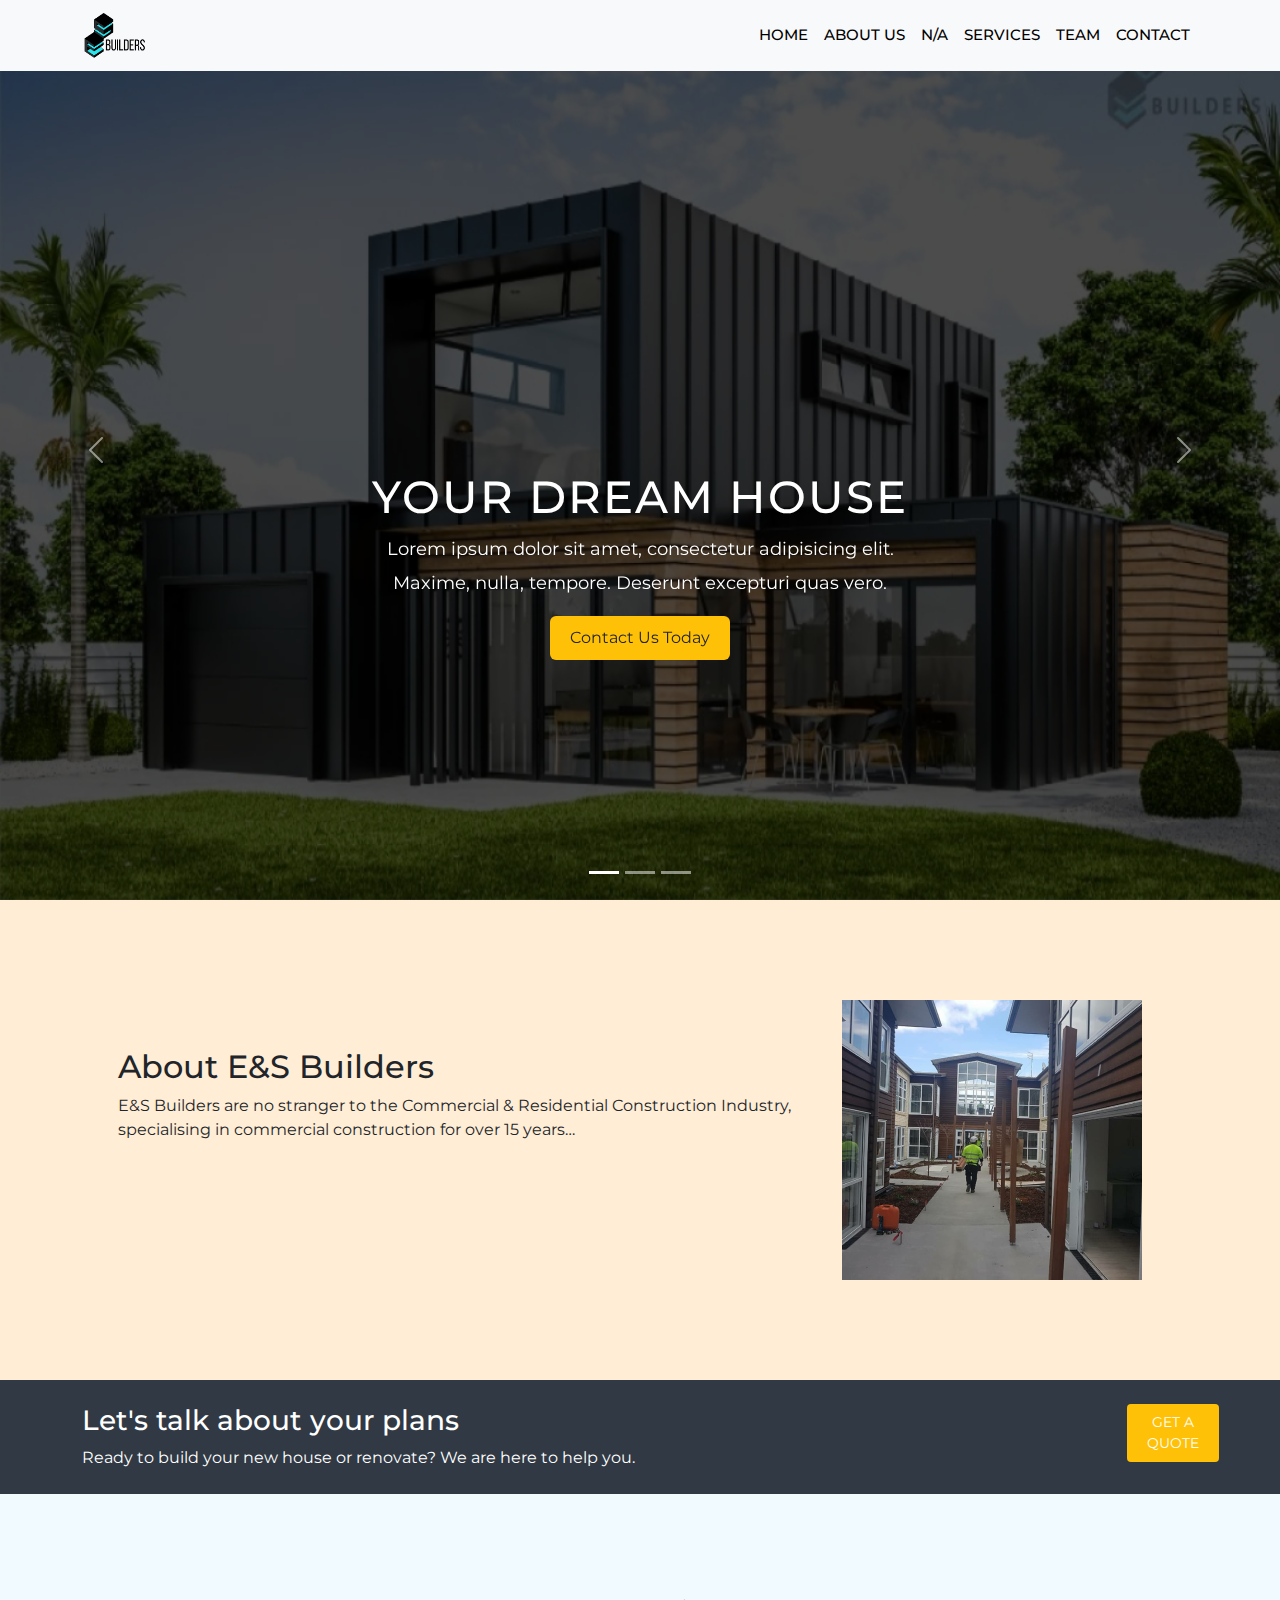
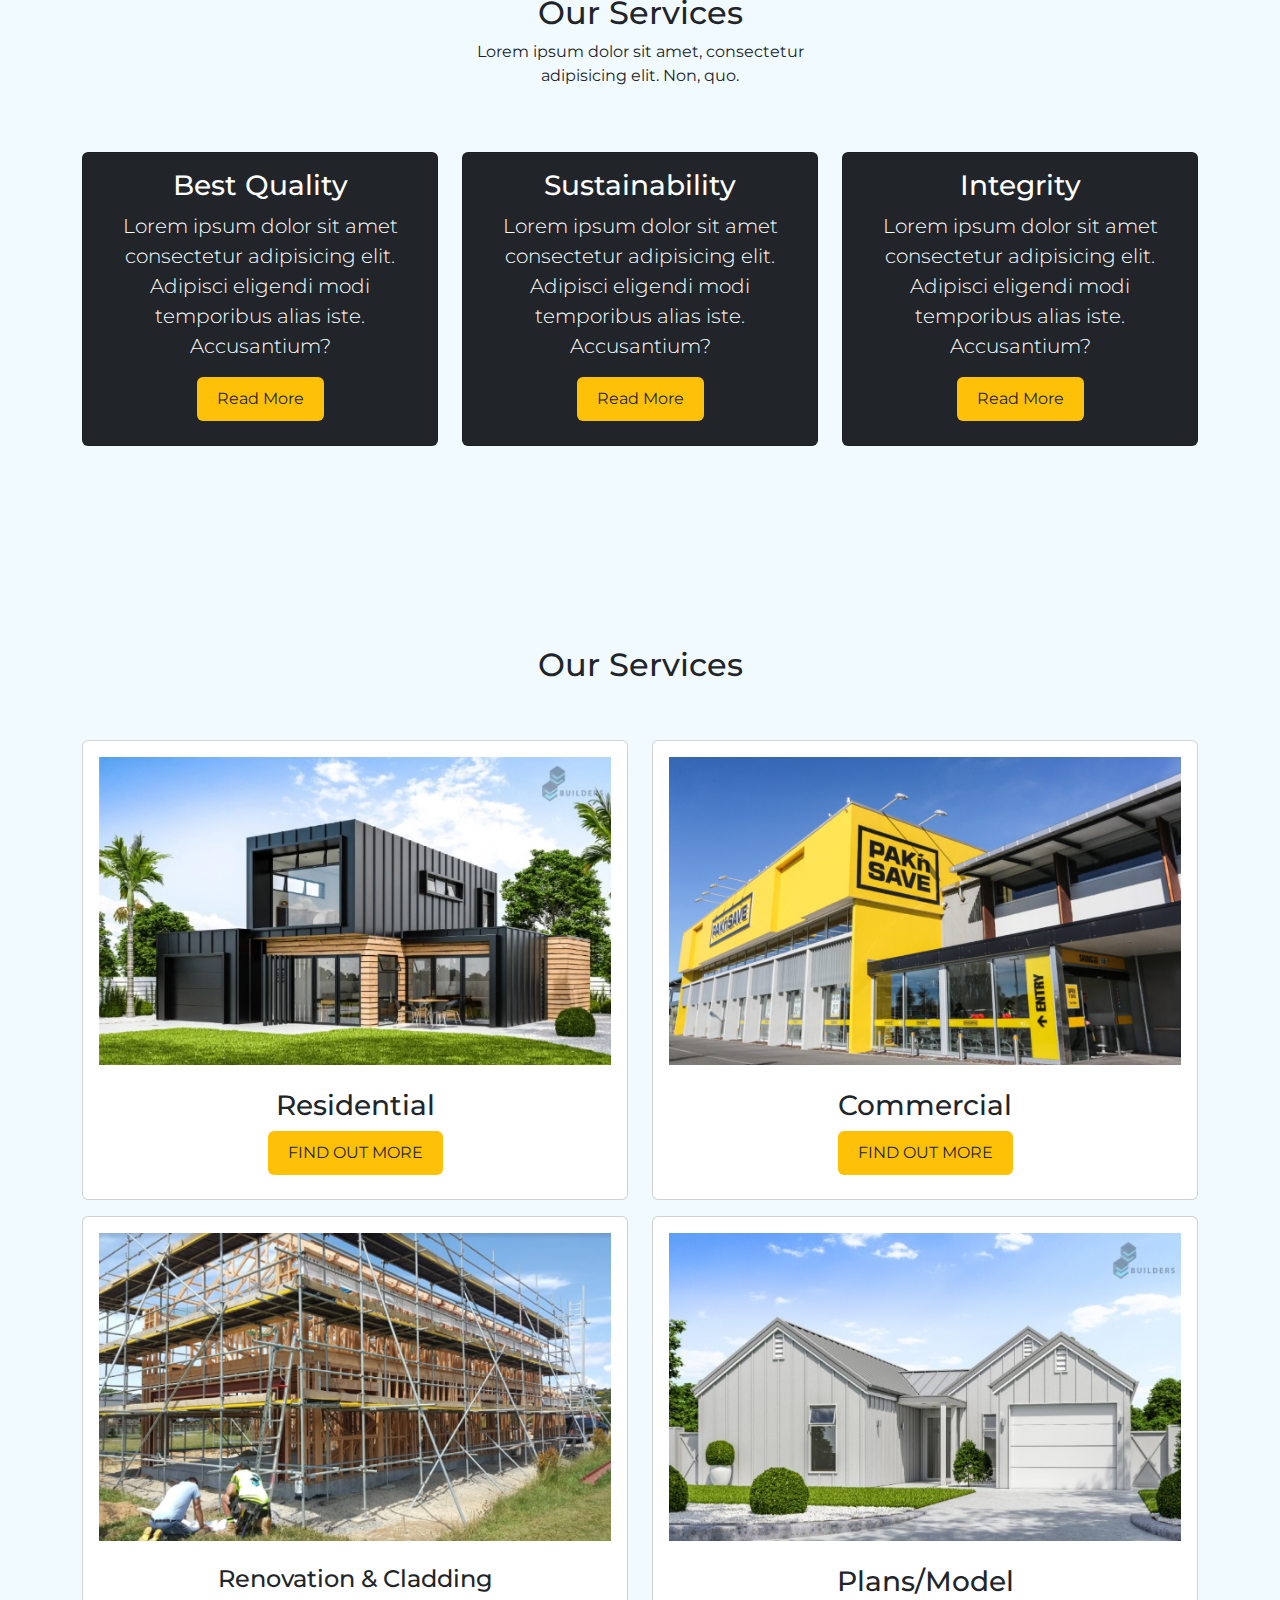
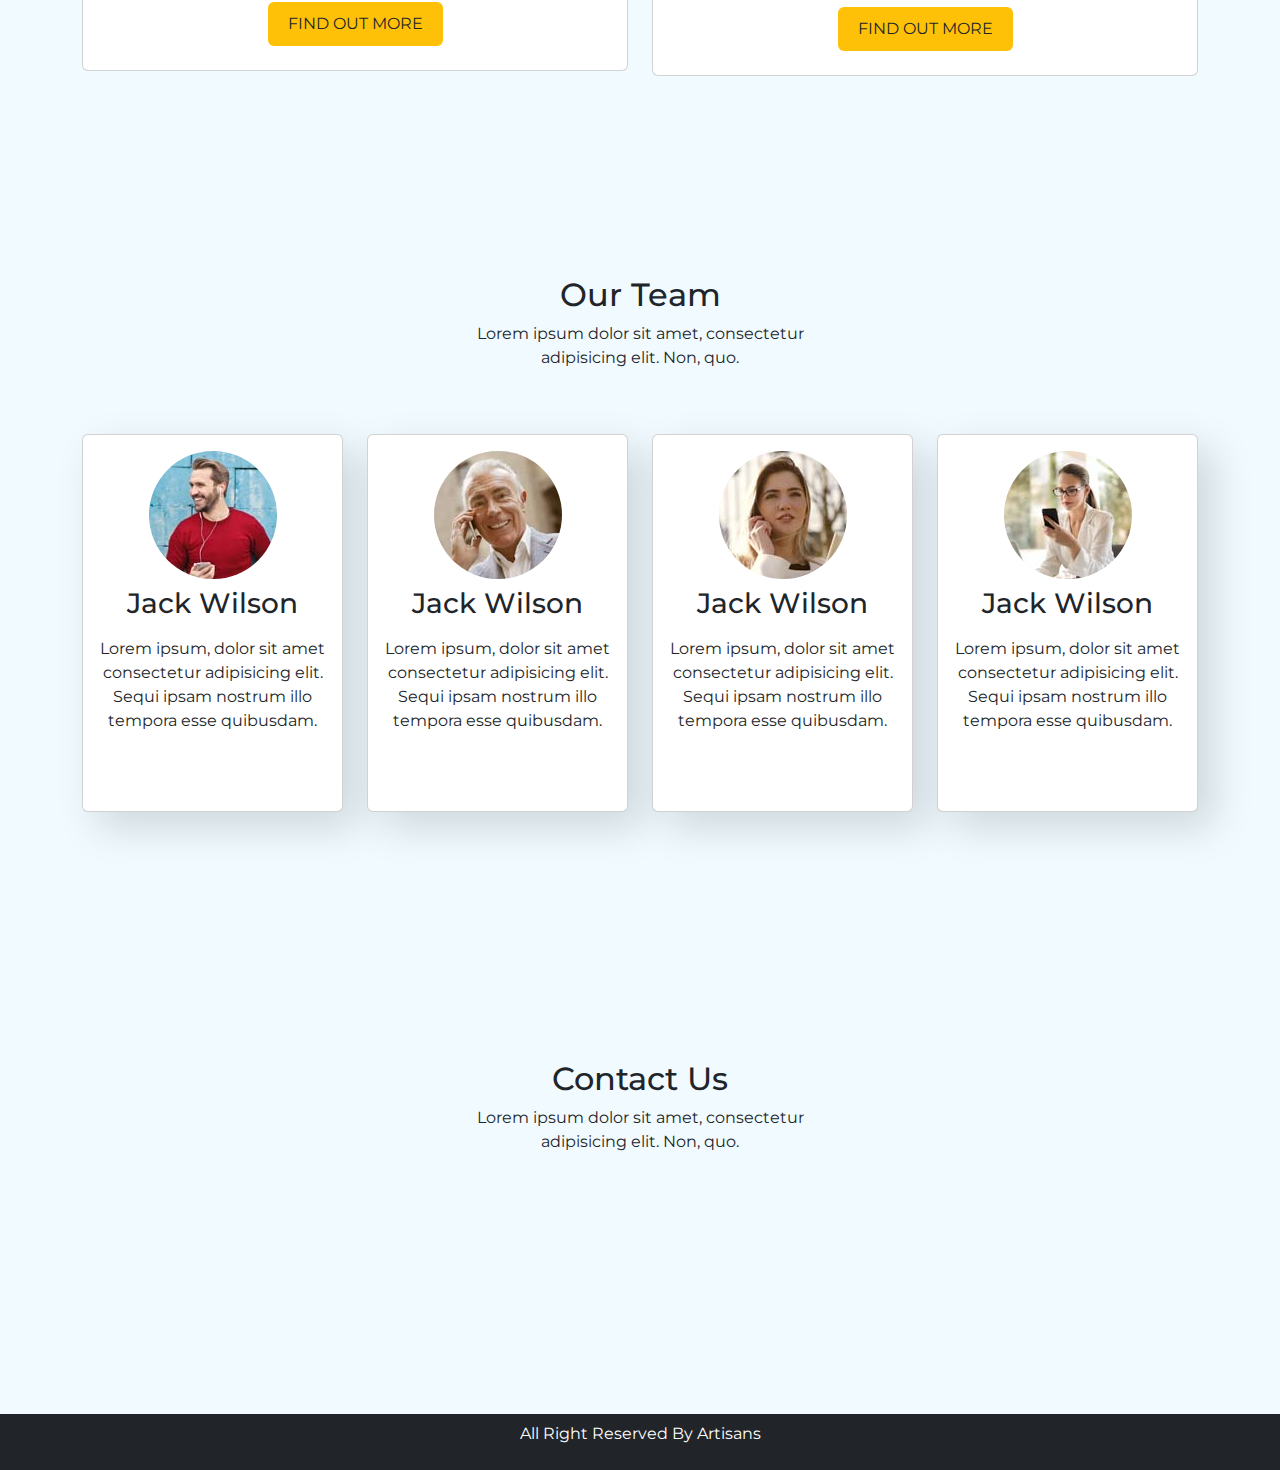
==== commit 41da5301: "Merge branch 'main' of https://github.com/Mythr1l/Artisans" ====
--- a/index.html
+++ b/index.html
@@ -177,18 +177,18 @@
 				<div class="col-md-6">
 					<div class="card text-light text-center bg-white pb-2">
 						<div class="card-body text-dark">
-							<div class="img-area mb-4"><img class="img-fluid" src="img/services-1.png"></div>
+							<div class="img-area mb-4"><img class="img-fluid"src="img/services-1.png" id="img-fluid"></div>
 							<h3 class="card-title">Residential</h3>
-							<button class="btn bg-warning text-dark">FIND OUT MORE</button>
+							<button class="btn">FIND OUT MORE</button>
 						</div>
 					</div>
 				</div>
 				<div class="col-md-6">
 					<div class="card text-light text-center bg-white pb-2">
 						<div class="card-body text-dark">
-							<div class="img-area mb-4"><img class="img-fluid" src="img/services-2.png"></div>
+							<div class="img-area mb-4"><img class="img-fluid" src="img/services-2.png" id="img-fluid"></div>
 							<h3 class="card-title">Commercial</h3>
-							<button class="btn bg-warning text-dark">FIND OUT MORE</button>
+							<button class="btn">FIND OUT MORE</button>
 						</div>
 					</div>
 				</div>
@@ -197,18 +197,18 @@
 				<div class="col-md-6">
 					<div class="card text-light text-center bg-white pb-2">
 						<div class="card-body text-dark">
-							<div class="img-area mb-4"><img class="img-fluid" src="img/services-3.png"></div>
+							<div class="img-area mb-4"><img class="img-fluid" src="img/services-3.png" id="img-fluid"></div>
 							<h4 class="card-title">Renovation & Cladding</h4>
-							<button class="btn bg-warning text-dark">FIND OUT MORE</button>
+							<button class="btn">FIND OUT MORE</button>
 						</div>
 					</div>
 				</div>
 				<div class="col-md-6">
 					<div class="card text-light text-center bg-white pb-2">
 						<div class="card-body text-dark">
-							<div class="img-area mb-4"><img class="img-fluid" src="img/services-4.png"></div>
+							<div class="img-area mb-4"><img class="img-fluid" src="img/services-4.png" id="img-fluid"></div>
 							<h3 class="card-title">Plans/Model</h3>
-							<button class="btn bg-warning text-dark">FIND OUT MORE</button>
+							<button class="btn">FIND OUT MORE</button>
 						</div>
 					</div>
 				</div>
--- a/landing.css
+++ b/landing.css
@@ -133,3 +133,23 @@
 		margin-bottom: 30px;
 	}
 }
+
+/* Additional Hover Effect */
+.btn{
+	background-color: #FFC107;
+	cursor: pointer;
+	color: #212529;
+  	border: none;
+  	padding: 10px 20px;
+}
+
+.btn:hover{
+	background-color: #FFEDD6;
+
+}
+
+#img-fluid:hover{
+	transform: scale(1.1);
+	z-index: 2;
+	transition: 1s;
+}
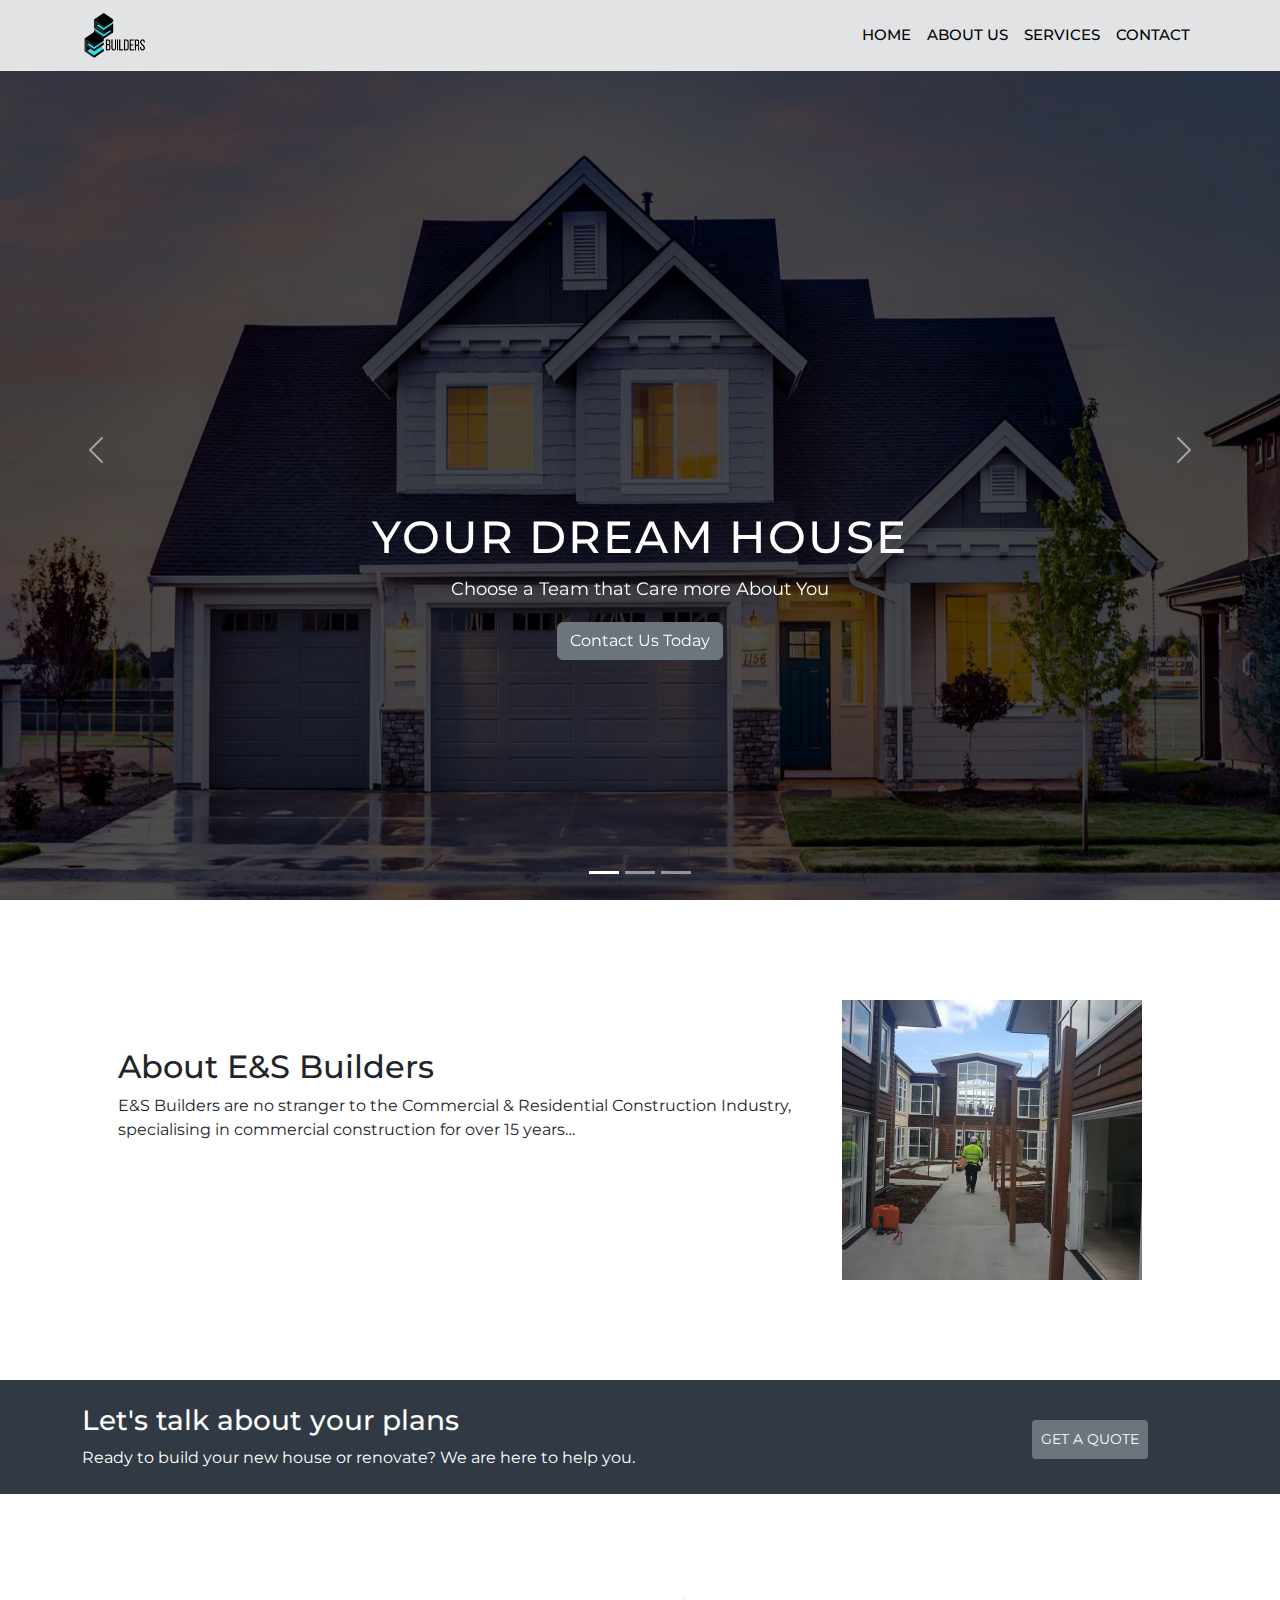
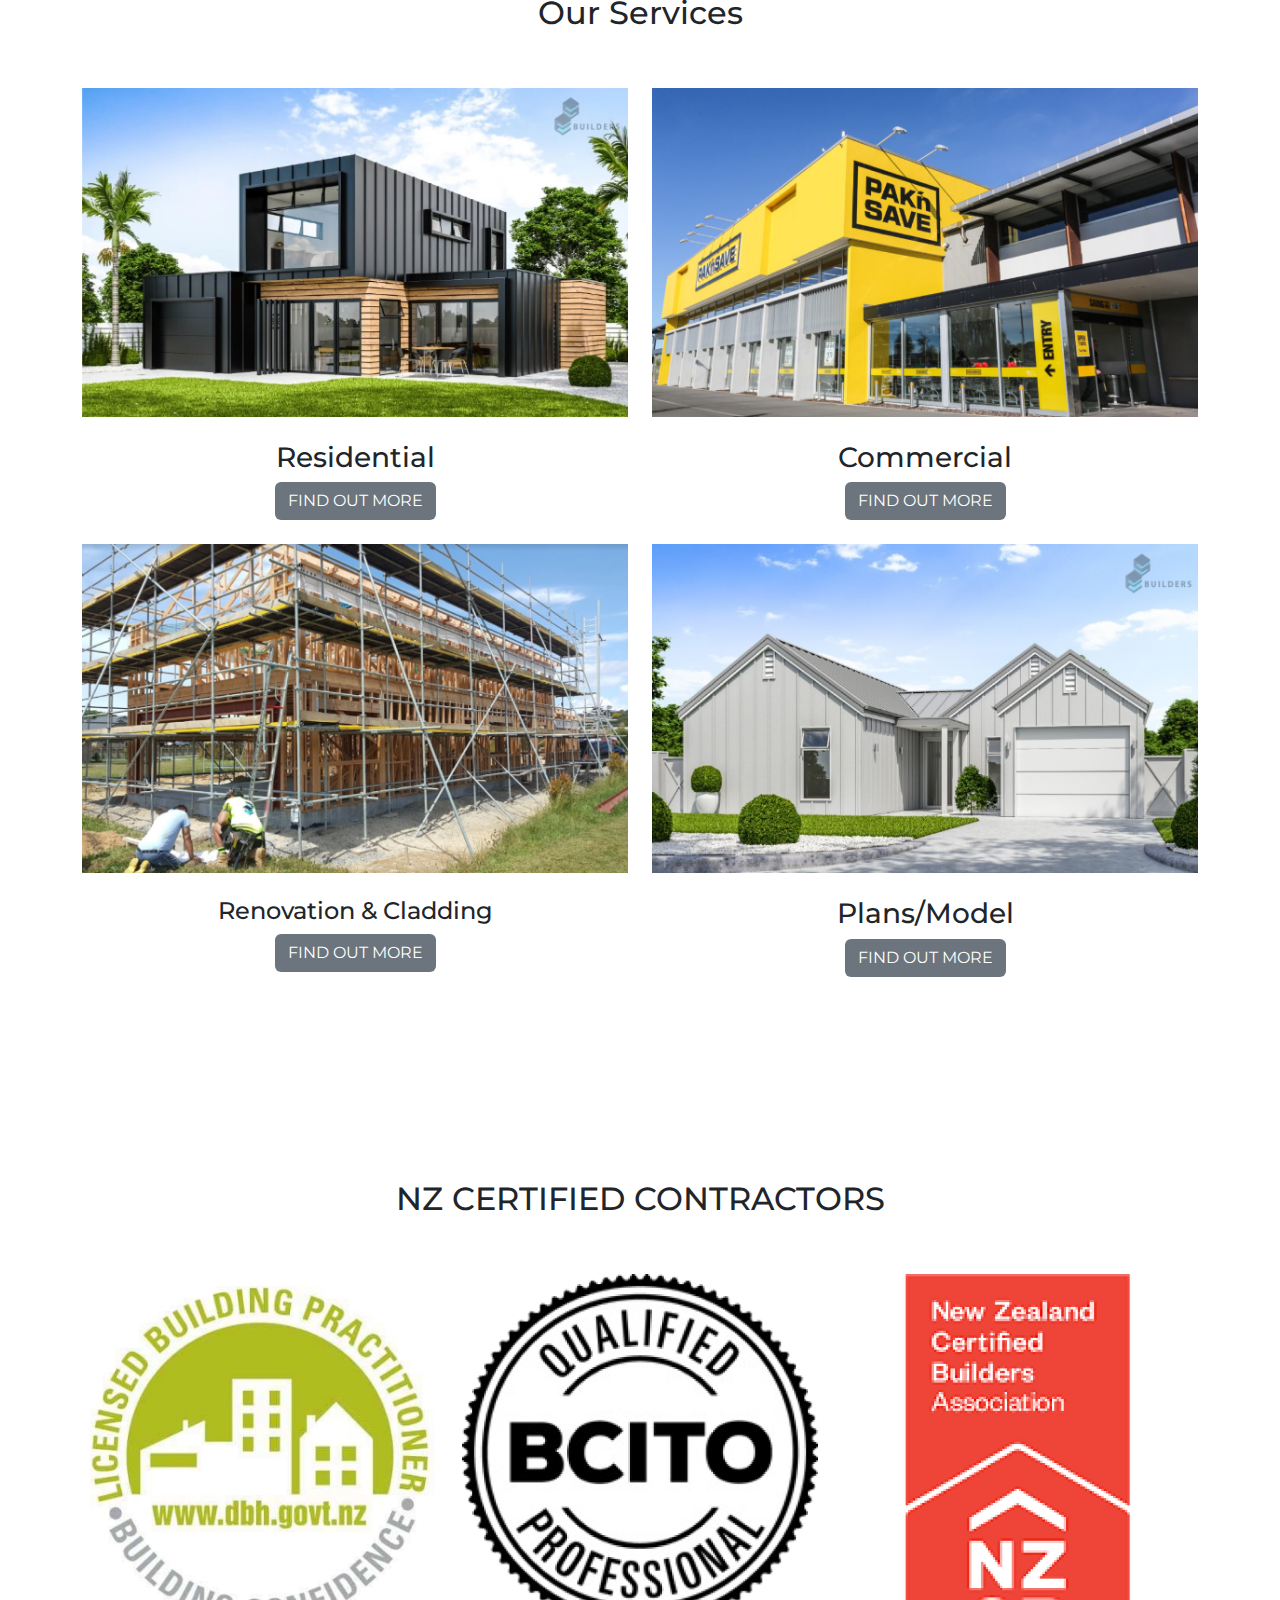
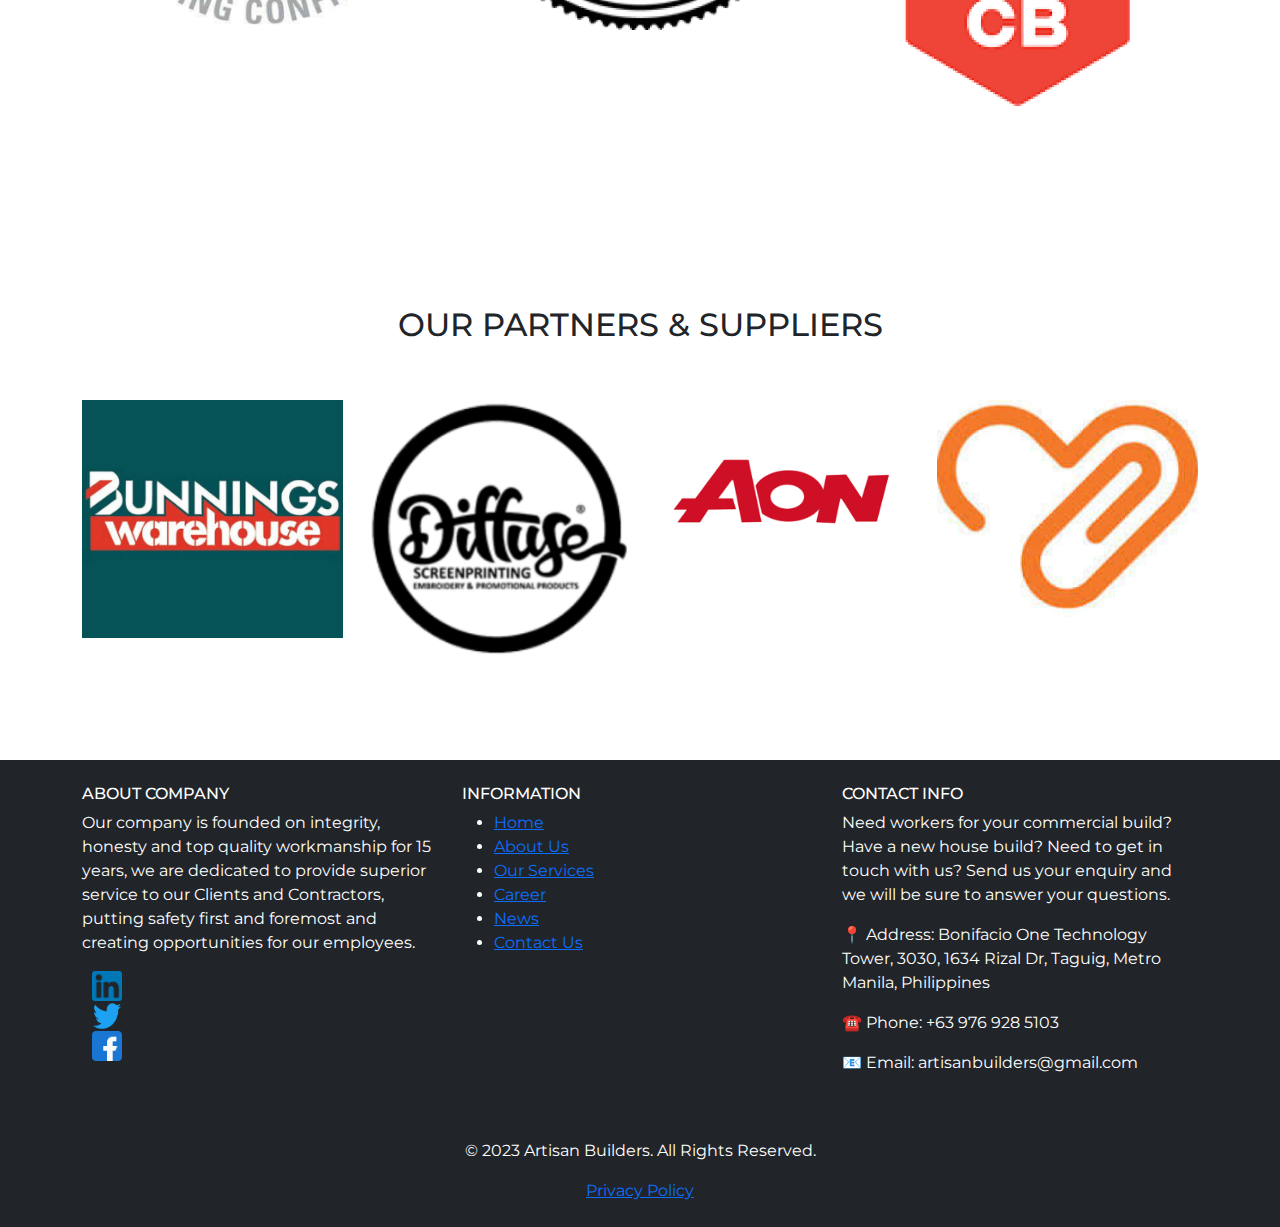
==== commit 707fed60: "additional pages" ====
--- a/index.html
+++ b/index.html
@@ -7,39 +7,33 @@
     <meta charset="UTF-8">
     <meta http-equiv="X-UA-Compatible" content="IE=edge">
     <meta name="viewport" content="width=device-width, initial-scale=1.0">
-    <title>Artisans</title>
+    <title>Artisan Builders</title>
 	<link rel="stylesheet" href="https://cdn.jsdelivr.net/npm/bootstrap@5.3.0-alpha3/dist/css/bootstrap.min.css">
-	<link rel="stylesheet" href="landing.css" >
+	<link rel="stylesheet" href="index.css" >
 </head>
 
 <body>
 
 	<!-- NAVBAR STARTS -->
-	<nav class="navbar navbar-expand-lg navbar-light bg-light fixed-top">
+	<nav class="navbar navbar-expand-lg navbar-light bg-secondary-subtle fixed-top">
 		<div class="container">
 			<a class="navbar-brand" href="#">
-				<img src="img/logo.png" style="height: 45px; width: 70px;">
-			</a> 
+				<img class="img-fluid" src="img/logo.png" style="height: 45px; width: 70px;">
+			</a>
             <button aria-controls="navContent" aria-expanded="false" aria-label="Toggle navigation" class="navbar-toggler" data-bs-target="#navContent" data-bs-toggle="collapse" type="button"><span class="navbar-toggler-icon"></span></button>
 			<div class="collapse navbar-collapse" id="navContent">
 				<ul class="navbar-nav ms-auto mb-2 mb-lg-0">
 					<li class="nav-item">
-						<a class="nav-link" href="#">Home</a>
+						<a class="nav-link" href="index.html">Home</a>
 					</li>
 					<li class="nav-item">
-						<a class="nav-link" href="#about">About Us</a>
+						<a class="nav-link" href="about.html">About Us</a>
 					</li>
 					<li class="nav-item">
-						<a class="nav-link" href="#N/A">N/A</a>
+						<a class="nav-link" href="services.html">Services</a>
 					</li>
 					<li class="nav-item">
-						<a class="nav-link" href="#services">Services</a>
-					</li>
-					<li class="nav-item">
-						<a class="nav-link" href="#team">Team</a>
-					</li>
-					<li class="nav-item">
-						<a class="nav-link" href="#contact">Contact</a>
+						<a class="nav-link" href="contact.html">Contact</a>
 					</li>
 				</ul>
 			</div>
@@ -47,39 +41,40 @@
 	</nav>
 	<!-- NAVBAR ENDS -->
 
-	<!-- HOME STARTS -->
+	<!-- CAROUSEL STARTS -->
 	<div class="carousel slide" data-bs-ride="carousel" id="carouselIndicators">
 		<div class="carousel-indicators">
 			<button aria-label="Slide 1" class="active" data-bs-slide-to="0" data-bs-target="#carouselIndicators" type="button"></button> <button aria-label="Slide 2" data-bs-slide-to="1" data-bs-target="#carouselIndicators" type="button"></button> <button aria-label="Slide 3" data-bs-slide-to="2" data-bs-target="#carouselIndicators" type="button"></button>
 		</div>
 		<div class="carousel-inner">
 			<div class="carousel-item active">
-				<img class="d-block w-100" src="img/services-1.png">
+				<img class="d-block w-100" src="img/home-1.jpg">
 				<div class="carousel-caption">
 					<h5>Your Dream House</h5>
-					<p>Lorem ipsum dolor sit amet, consectetur adipisicing elit. Maxime, nulla, tempore. Deserunt excepturi quas vero.</p>
-					<p><a class="btn btn-warning mt-3" href="#">Contact Us Today</a></p>
+					<p>Choose a Team that Care more About You</p>
+					<p><a class="btn btn-secondary mt-3" href="#">Contact Us Today</a></p>
 				</div>
 			</div>
 			<div class="carousel-item">
 				<img class="d-block w-100" src="img/about-2.png">
 				<div class="carousel-caption">
 					<h5>Always Dedicated</h5>
-					<p>Lorem ipsum dolor sit amet, consectetur adipisicing elit. Maxime, nulla, tempore. Deserunt excepturi quas vero.</p>
-					<p><a class="btn btn-warning mt-3" href="#">Learn More</a></p>
+					<p>Design and Building Company</p>
+					<p><a class="btn btn-secondary mt-3" href="#">Contact Us Today</a></p>
 				</div>
 			</div>
 			<div class="carousel-item">
 				<img class="d-block w-100" src="img/services-3.png">
 				<div class="carousel-caption">
 					<h5>True Construction</h5>
-					<p>Lorem ipsum dolor sit amet, consectetur adipisicing elit. Maxime, nulla, tempore. Deserunt excepturi quas vero.</p>
-					<p><a class="btn btn-warning mt-3" href="#">Learn More</a></p>
-				</div>
-			</div>
-		</div><button class="carousel-control-prev" data-bs-slide="prev" data-bs-target="#carouselIndicators" type="button"><span aria-hidden="true" class="carousel-control-prev-icon"></span> <span class="visually-hidden">Previous</span></button> <button class="carousel-control-next" data-bs-slide="next" data-bs-target="#carouselIndicators" type="button"><span aria-hidden="true" class="carousel-control-next-icon"></span> <span class="visually-hidden">Next</span></button>
+					<p>Building your Dreams into Reality</p>
+					<p><a class="btn btn-secondary mt-3" href="#">Contact Us Today</a></p>
+				</div>
+			</div>
+		</div>
+		<button class="carousel-control-prev" data-bs-slide="prev" data-bs-target="#carouselIndicators" type="button"><span aria-hidden="true" class="carousel-control-prev-icon"></span> <span class="visually-hidden">Previous</span></button> <button class="carousel-control-next" data-bs-slide="next" data-bs-target="#carouselIndicators" type="button"><span aria-hidden="true" class="carousel-control-next-icon"></span> <span class="visually-hidden">Next</span></button>
 	</div>
-	<!-- HOME ENDS -->
+	<!-- CAROUSEL ENDS -->
 
     <!-- ABOUT STARTS -->
 	<section class="about section-padding" id="about">
@@ -92,7 +87,7 @@
 					</div>
 				</div>
 				<div class="col-lg-4 col-md-12 col-12">
-					<div class="about-img"><img alt="" class="img-fluid" src="img/about-6.png"></div>
+					<div class="about-img"><img class="img-fluid" src="img/about-6.png"></div>
 				</div>
 			</div>
 		</div>
@@ -103,22 +98,129 @@
 	<section class="quote pt-4 pb-2">
 		<div class="container">
 			<div class="row">
-				<div class="col-md-11 text-white">
+				<div class="col-md-10 text-white">
 					<div>
 						<h3>Let's talk about your plans</h3>
 						<p>Ready to build your new house or renovate? We are here to help you.</p>
 					</div>
 				</div>
-				<div class="col-md-1">
-					<div><button class="btn btn-sm text-white pt-2 pb-2">GET A QUOTE</button></div>
+				<div class="col-md-2">
+					<div><a href=""><button class="btn btn-sm bg-secondary text-white mt-3 pt-2 pb-2">GET A QUOTE</button></a></div>
 				</div>
 			</div>
 		</div>
 	</section>
 	<!-- QUOTE ENDS -->
 
-
-	<!-- GG STARTS -->
+	<!-- SERVICES STARTS -->
+	<section class="services section-padding" id="services">
+		<div class="container">
+			<div class="row">
+				<div class="col-md-12">
+					<div class="section-header text-center pb-5">
+						<h2>Our Services</h2>
+					</div>
+				</div>
+			</div>
+			<div class="row pb-3">
+				<div class="col-md-6">
+					<div class="text-light text-center bg-white pb-2">
+						<div class="text-dark">
+							<div class="img-area mb-4"><img class="img-fluid" src="img/services-1.png"></div>
+							<h3 class="title">Residential</h3>
+							<a href=""><button class="btn bg-secondary text-white">FIND OUT MORE</button></a>
+						</div>
+					</div>
+				</div>
+				<div class="col-md-6">
+					<div class="text-light text-center bg-white pb-2">
+						<div class="text-dark">
+							<div class="img-area mb-4"><img class="img-fluid" src="img/services-2.png"></div>
+							<h3 class="title">Commercial</h3>
+							<a href=""><button class="btn bg-secondary text-white">FIND OUT MORE</button></a>
+						</div>
+					</div>
+				</div>
+			</div>
+			<div class="row">
+				<div class="col-md-6">
+					<div class="text-light text-center bg-white pb-2">
+						<div class="text-dark">
+							<div class="img-area mb-4"><img class="img-fluid" src="img/services-3.png"></div>
+							<h4 class="title">Renovation & Cladding</h4>
+							<a href=""><button class="btn bg-secondary text-white">FIND OUT MORE</button></a>
+						</div>
+					</div>
+				</div>
+				<div class="col-md-6">
+					<div class="text-light text-center bg-white">
+						<div class="text-dark">
+							<div class="img-area mb-4"><img class="img-fluid" src="img/services-4.png"></div>
+							<h3 class="title">Plans/Model</h3>
+							<a href=""><button class="btn bg-secondary text-white">FIND OUT MORE</button></a>
+						</div>
+					</div>
+				</div>
+			</div>
+		</div>
+	</section>
+    <!-- SERVICES ENDS -->
+
+	<!-- CERTIFICATION STARTS -->
+	<section class="certification section-padding">
+		<div class="container">
+			<div class="row">
+				<div class="col-md-12">
+					<div class="section-header text-center pb-5">
+						<h2>NZ CERTIFIED CONTRACTORS</h2>
+					</div>
+				</div>
+			</div>
+			<div class="row">
+				<div class="col-md-4">
+					<div class="certification-img"><img class="img-fluid" src="img/certificate-1.png"></div>
+				</div>
+				<div class="col-md-4">
+					<div class="certification-img"><img class="img-fluid" src="img/certificate-2.png"></div>
+				</div>
+				<div class="col-md-4">
+					<div class="certification-img"><img class="img-fluid" src="img/certificate-3.png"></div>
+				</div>
+			</div>
+		</div>
+	</section>
+	<!-- CERTIFICATION ENDS -->
+
+	<!-- PARTNERS STARTS -->
+	<section class="partners section-padding">
+		<div class="container">
+			<div class="row">
+				<div class="col-md-12">
+					<div class="section-header text-center pb-5">
+						<h2>OUR PARTNERS & SUPPLIERS</h2>
+					</div>
+				</div>
+			</div>
+			<div class="row">
+				<div class="col-md-3">
+					<div class="partners-suppliers-img"><img class="img-fluid" src="img/partners-1.png"></div>
+				</div>
+				<div class="col-md-3">
+					<div class="partners-suppliers-img"><img class="img-fluid" src="img/partners-2.png"></div>
+				</div>
+				<div class="col-md-3">
+					<div class="partners-suppliers-img"><img class="img-fluid" src="img/partners-3.png"></div>
+				</div>
+				<div class="col-md-3">
+					<div class="partners-suppliers-img"><img class="img-fluid" src="img/partners-4.png"></div>
+				</div>
+			</div>
+		</div>
+	</section>
+	<!-- PARTNERS ENDS -->
+
+
+	<!-- GG STARTS
 	<section class="gg section-padding" id="gg">
 		<div class="container">
 			<div class="row">
@@ -136,7 +238,7 @@
 						<div class="card-body">
 							<i class="bi bi-laptop"></i>
 							<h3 class="card-title">Best Quality</h3>
-							<p class="lead">Lorem ipsum dolor sit amet consectetur adipisicing elit. Adipisci eligendi modi temporibus alias iste. Accusantium?</p><button class="btn bg-warning text-dark">Read More</button>
+							<p class="lead">Lorem ipsum dolor sit amet consectetur adipisicing elit. Adipisci eligendi modi temporibus alias iste. Accusantium?</p><button class="btn bg-secondary text-dark">Read More</button>
 						</div>
 					</div>
 				</div>
@@ -145,7 +247,7 @@
 						<div class="card-body">
 							<i class="bi bi-journal"></i>
 							<h3 class="card-title">Sustainability</h3>
-							<p class="lead">Lorem ipsum dolor sit amet consectetur adipisicing elit. Adipisci eligendi modi temporibus alias iste. Accusantium?</p><button class="btn bg-warning text-dark">Read More</button>
+							<p class="lead">Lorem ipsum dolor sit amet consectetur adipisicing elit. Adipisci eligendi modi temporibus alias iste. Accusantium?</p><button class="btn bg-secondary text-dark">Read More</button>
 						</div>
 					</div>
 				</div>
@@ -154,70 +256,16 @@
 						<div class="card-body">
 							<i class="bi bi-intersect"></i>
 							<h3 class="card-title">Integrity</h3>
-							<p class="lead">Lorem ipsum dolor sit amet consectetur adipisicing elit. Adipisci eligendi modi temporibus alias iste. Accusantium?</p><button class="btn bg-warning text-dark">Read More</button>
-						</div>
-					</div>
-				</div>
-			</div>
-		</div>
-	</section>
-    <!-- GG STARTS -->
-
-	<!-- SERVICES STARTS -->
-	<section class="services section-padding" id="services">
-		<div class="container">
-			<div class="row">
-				<div class="col-md-12">
-					<div class="section-header text-center pb-5">
-						<h2>Our Services</h2>
-					</div>
-				</div>
-			</div>
-			<div class="row pb-3">
-				<div class="col-md-6">
-					<div class="card text-light text-center bg-white pb-2">
-						<div class="card-body text-dark">
-							<div class="img-area mb-4"><img class="img-fluid"src="img/services-1.png" id="img-fluid"></div>
-							<h3 class="card-title">Residential</h3>
-							<button class="btn">FIND OUT MORE</button>
-						</div>
-					</div>
-				</div>
-				<div class="col-md-6">
-					<div class="card text-light text-center bg-white pb-2">
-						<div class="card-body text-dark">
-							<div class="img-area mb-4"><img class="img-fluid" src="img/services-2.png" id="img-fluid"></div>
-							<h3 class="card-title">Commercial</h3>
-							<button class="btn">FIND OUT MORE</button>
-						</div>
-					</div>
-				</div>
-			</div>
-			<div class="row">
-				<div class="col-md-6">
-					<div class="card text-light text-center bg-white pb-2">
-						<div class="card-body text-dark">
-							<div class="img-area mb-4"><img class="img-fluid" src="img/services-3.png" id="img-fluid"></div>
-							<h4 class="card-title">Renovation & Cladding</h4>
-							<button class="btn">FIND OUT MORE</button>
-						</div>
-					</div>
-				</div>
-				<div class="col-md-6">
-					<div class="card text-light text-center bg-white pb-2">
-						<div class="card-body text-dark">
-							<div class="img-area mb-4"><img class="img-fluid" src="img/services-4.png" id="img-fluid"></div>
-							<h3 class="card-title">Plans/Model</h3>
-							<button class="btn">FIND OUT MORE</button>
-						</div>
-					</div>
-				</div>
-			</div>
-		</div>
-	</section>
-    <!-- SERVICES ENDS -->
-
-	<!-- TEAM STARTS -->
+							<p class="lead">Lorem ipsum dolor sit amet consectetur adipisicing elit. Adipisci eligendi modi temporibus alias iste. Accusantium?</p><button class="btn bg-secondary text-dark">Read More</button>
+						</div>
+					</div>
+				</div>
+			</div>
+		</div>
+	</section>
+    GG STARTS
+
+	TEAM STARTS
 	<section class="team section-padding" id="team">
 		<div class="container">
 			<div class="row">
@@ -273,9 +321,9 @@
 			</div>
 		</div>
 	</section>
-    <!-- TEAM ENDS -->
-
-	<!-- CONTACT STARTS -->
+    TEAM ENDS
+
+	CONTACT STARTS
 	<section class="contact section-padding" id="contact">
 		<div class="container mt-5 mb-5">
 			<div class="row">
@@ -293,13 +341,52 @@
 			</div>
 		</div>
 	</section>
-    <!-- CONTACT ENDS -->
+    CONTACT ENDS -->
 
 	<!-- FOOTER STARTS -->
-	<footer class="bg-dark p-2 text-center">
-		<div class="container">
-			<div class="row"></div>
-			<p class="text-white">All Right Reserved By Artisans</p>
+	<footer class="bg-dark p-2 text-white">
+		<div class="container">
+			<div class="row pt-3">
+				<div class="col-md-4">
+					<div>
+						<h6>ABOUT COMPANY</h6>
+						<p>
+							Our company is founded on integrity, honesty and top quality workmanship for 15 years, we are dedicated to provide superior service to our Clients and Contractors, putting safety first and foremost and creating opportunities for our employees.
+						</p>
+						<div><a href="#"><img class="img-fluid" src="img/linkedin.png" id="icon"></a></div>
+						<div><a href="#"></a><img class="img-fluid" src="img/twitter.png" id="icon"></a></div>
+						<div><a href="#"><img class="img-fluid" src="img/fb.png" id="icon"></a></div>
+					</div>
+				</div>
+				<div class="col-md-4">
+					<div>
+						<h6>INFORMATION</h6>
+						<ul>
+							<li><a href="#">Home</a></li>
+							<li><a href="#">About Us</a></li>
+							<li><a href="#">Our Services</a></li>
+							<li><a href="#">Career</a></li>
+							<li><a href="#">News</a></li>
+							<li><a href="#">Contact Us</a></li>
+						</ul>
+					</div>
+				</div>
+				<div class="col-md-4">
+					<div>
+					<h6>CONTACT INFO</h6>
+						<p>
+							Need workers for your commercial build? Have a new house build? Need to get in touch with us? Send us your enquiry and we will be sure to answer your questions.
+						</p>
+						<p>📍 Address: Bonifacio One Technology Tower, 3030, 1634 Rizal Dr, Taguig, Metro Manila, Philippines</p>
+						<p>☎️ Phone: +63 976 928 5103</p>
+						<p>📧 Email: artisanbuilders@gmail.com</p>
+					</div>
+				</div>
+			</div>
+				<div class="text-center pt-5">
+					<p>&copy; 2023 Artisan Builders. All Rights Reserved.</p>
+					<p><a href="#">Privacy Policy</a></p>
+				</div>
 		</div>
 	</footer>
 	<!-- FOOTER ENDS -->
@@ -307,4 +394,4 @@
 	<!-- JS -->
 	<script src="https://cdn.jsdelivr.net/npm/bootstrap@5.3.0-alpha3/dist/js/bootstrap.bundle.min.js"></script> 
 </body>
-</html>
+</html>--- a/index.css
+++ b/index.css
@@ -0,0 +1,134 @@
+@import url('https://fonts.googleapis.com/css2?family=Montserrat:wght@400;500;700&display=swap');
+* {
+	font-family: 'Montserrat', sans-serif;
+}
+.section-padding {
+	padding: 100px 0;
+}
+.carousel-item {
+	height: 100vh;
+	min-height: 300px;
+}
+.carousel-caption {
+	bottom: 220px;
+	z-index: 2;
+}
+.carousel-caption h5 {
+	font-size: 45px;
+	text-transform: uppercase;
+	letter-spacing: 2px;
+	margin-top: 25px;
+}
+.carousel-caption p {
+	width: 60%;
+	margin: auto;
+	font-size: 18px;
+	line-height: 1.9;
+}
+.carousel-inner:before {
+	content: '';
+	position: absolute;
+	width: 100%;
+	height: 100%;
+	top: 0;
+	left: 0;
+	background: rgba(0, 0, 0, 0.7);
+	z-index: 1;
+}
+.navbar .getstarted {
+	background: #106eea;
+	margin-left: 30px;
+	border-radius: 4px;
+	font-weight: 400;
+	color: #fff;
+	text-decoration: none;
+	padding: .5rem 1rem;
+	line-height: 2.3;
+}
+.navbar-nav a {
+	font-size: 15px;
+	text-transform: uppercase;
+	font-weight: 500;
+}
+.navbar-light .navbar-brand {
+	color: #000;
+	font-size: 25px;
+	text-transform: uppercase;
+	font-weight: bold;
+	letter-spacing: 2px;
+}
+.navbar-light .navbar-nav .nav-link {
+	color: #000;
+}
+.navbar-light .navbar-nav .nav-link:focus, .navbar-light .navbar-nav .nav-link:hover {
+	color: blue;
+}
+.w-100 {
+	height: 100vh;
+}
+.navbar-toggler {
+	padding: 1px 5px;
+	font-size: 18px;
+	line-height: 0.3;
+	background: #fff;
+}
+.quote {
+	background-color: #303944;
+}
+.portfolio .card {
+	box-shadow: 15px 15px 40px rgba(0, 0, 0, 0.15);
+}
+.team .card {
+	box-shadow: 15px 15px 40px rgba(0, 0, 0, 0.15);
+}
+.services .card-body i {
+	font-size: 50px;
+}
+.team .card-body i {
+	font-size: 20px;
+}
+@media only screen and (min-width: 768px) and (max-width: 991px) {
+	.carousel-caption {
+		bottom: 370px;
+	}
+	.carousel-caption p {
+		width: 100%;
+	}
+	.card {
+		margin-bottom: 30px;
+	}
+	.img-area img {
+		width: 100%;
+	}
+}
+@media only screen and (max-width: 767px) {
+	.navbar-nav {
+		text-align: center;
+	}
+	.carousel-caption {
+		bottom: 125px;
+	}
+	.carousel-caption h5 {
+		font-size: 17px;
+	}
+	.carousel-caption a {
+		padding: 10px 15px;
+		font-size: 15px;
+	}
+	.carousel-caption p {
+		width: 100%;
+		line-height: 1.6;
+		font-size: 12px;
+	}
+	.about-text {
+		padding-top: 50px;
+	}
+	.card {
+		margin-bottom: 30px;
+	}
+}
+#icon {
+    height: 30px;
+    width: 30px;
+    margin-left: 10px;
+}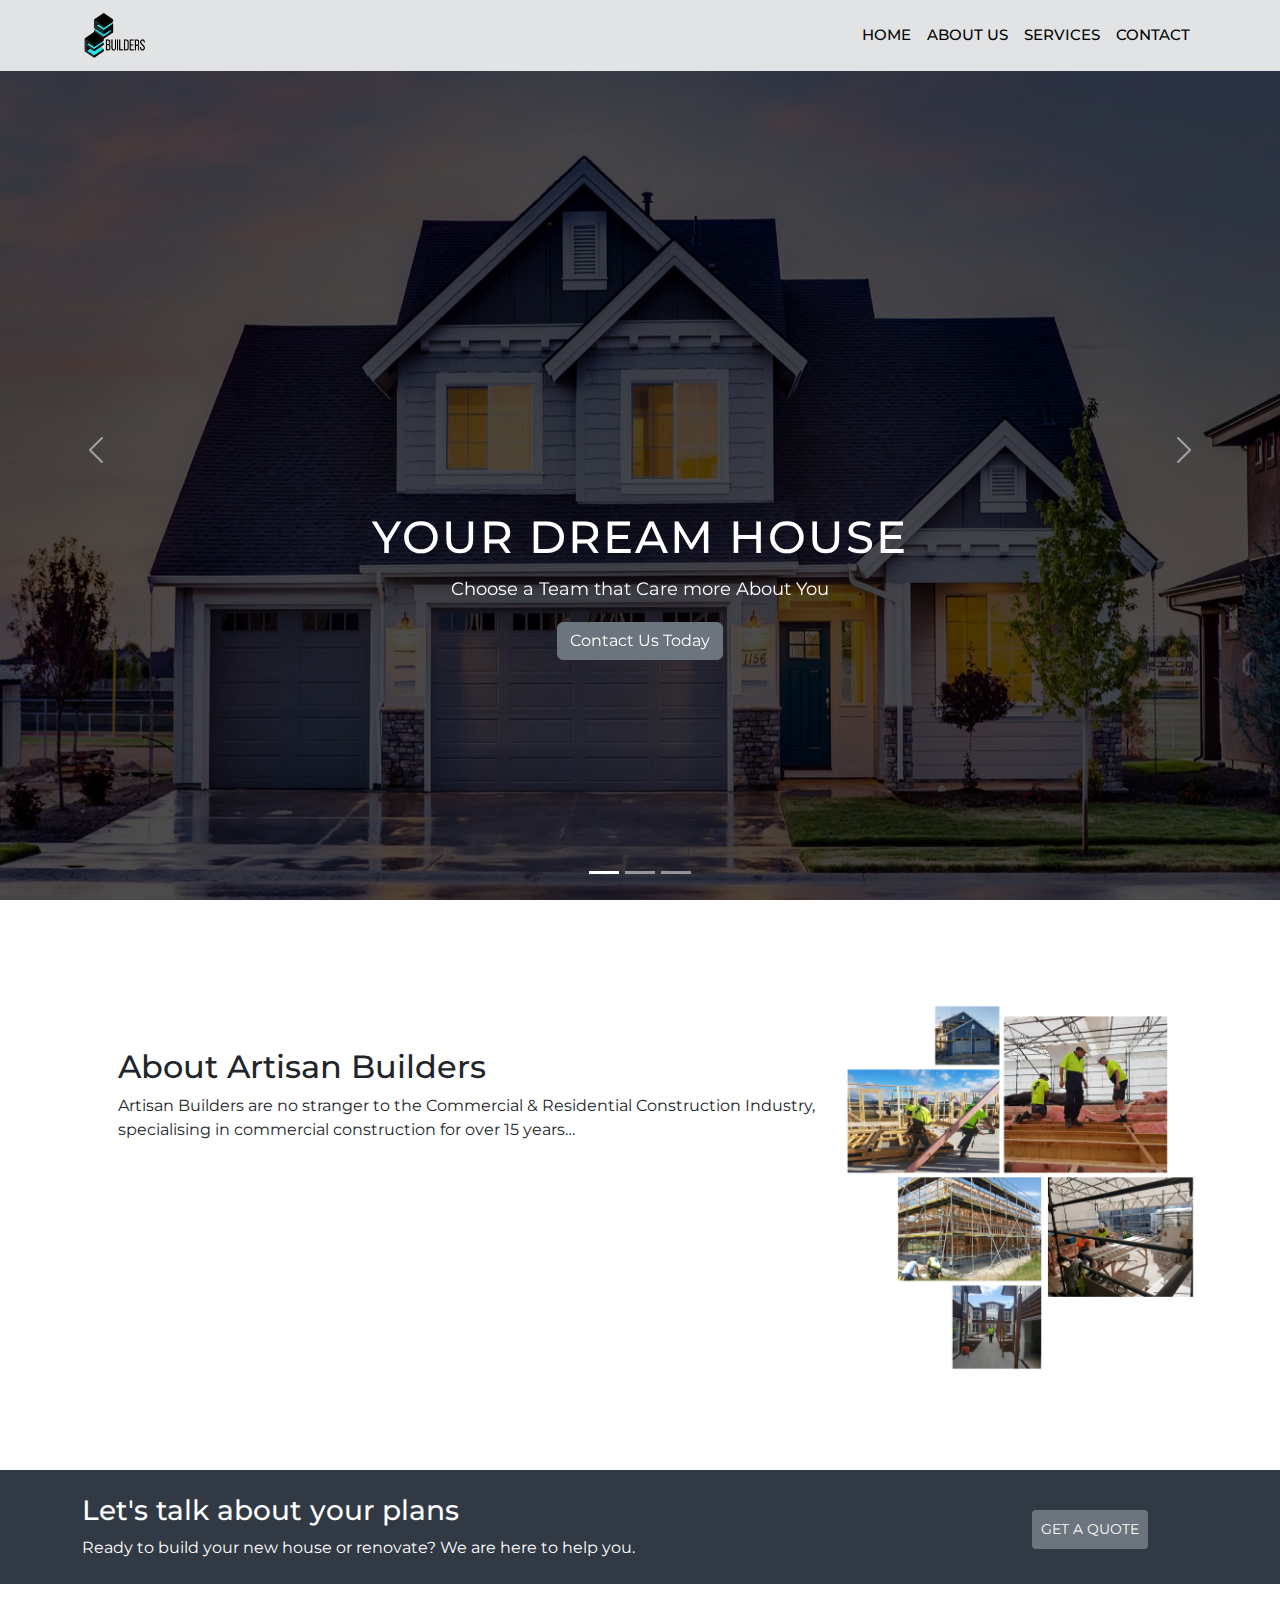
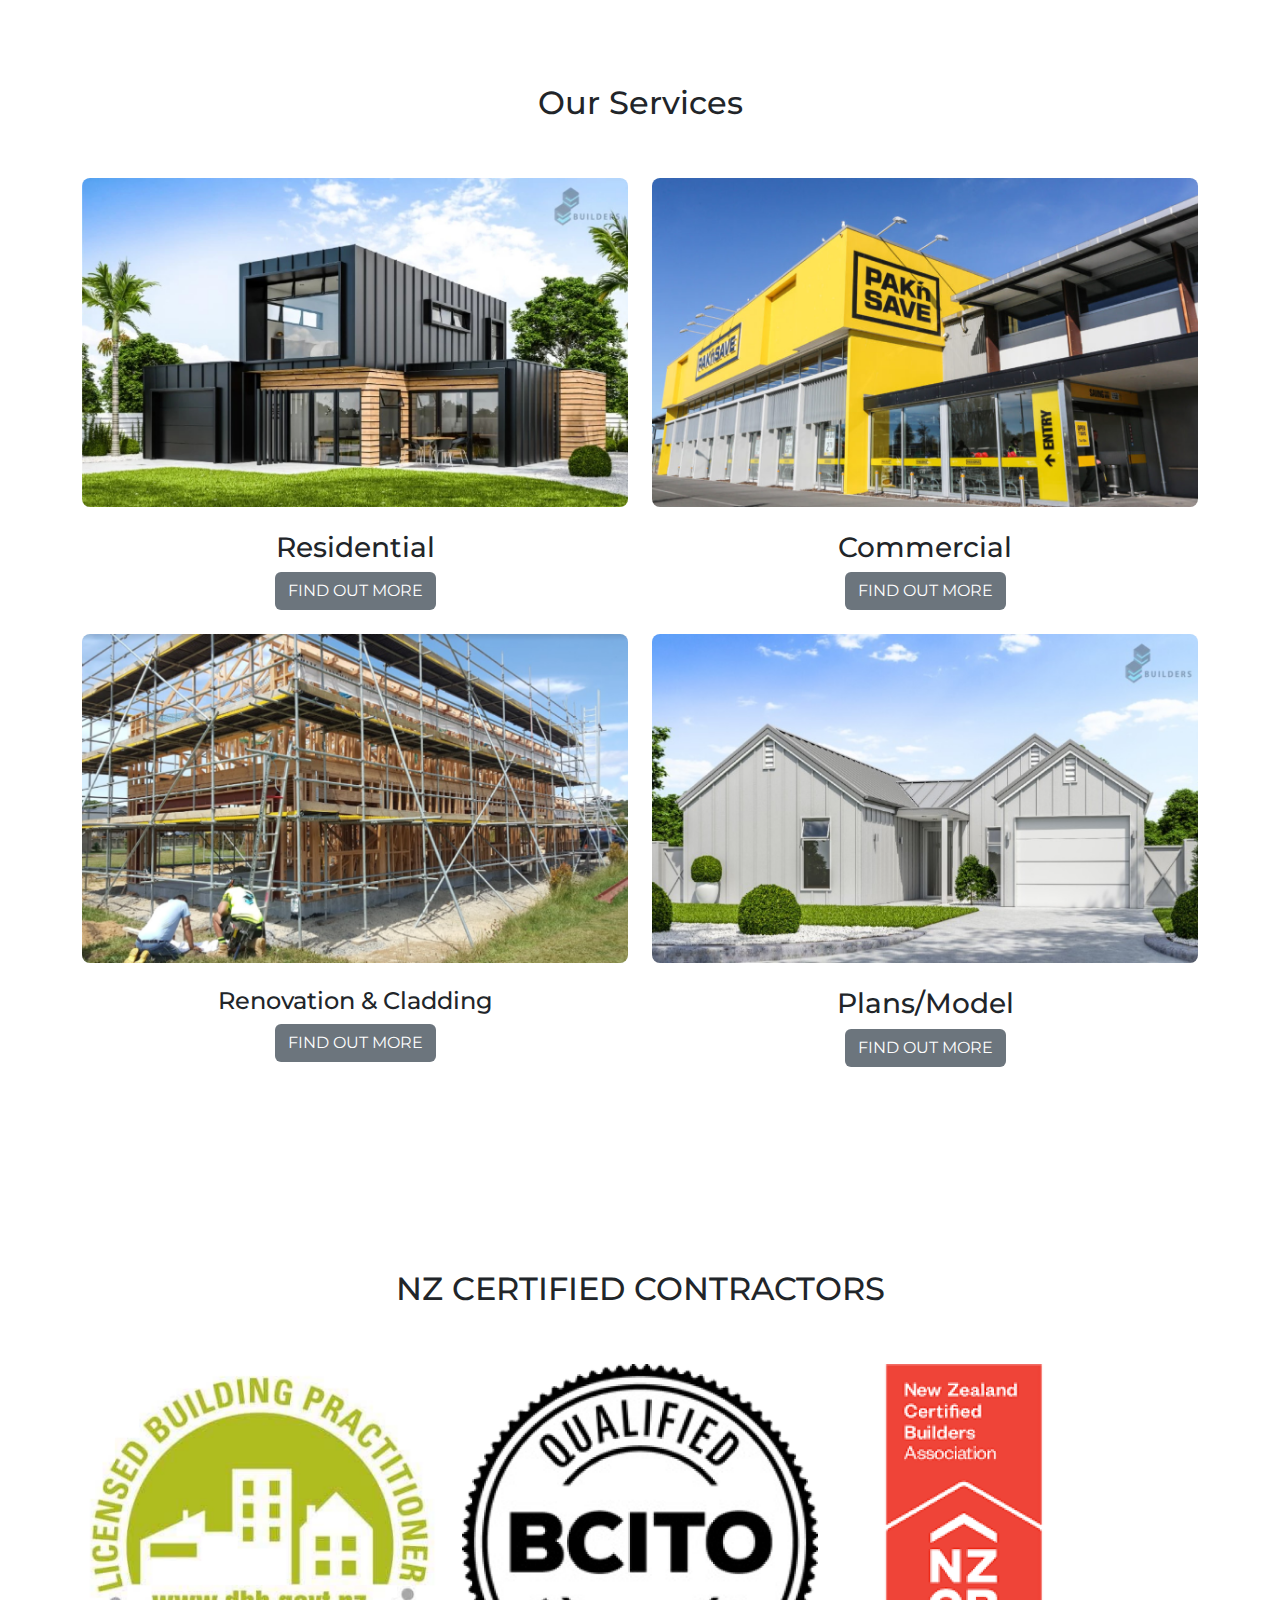
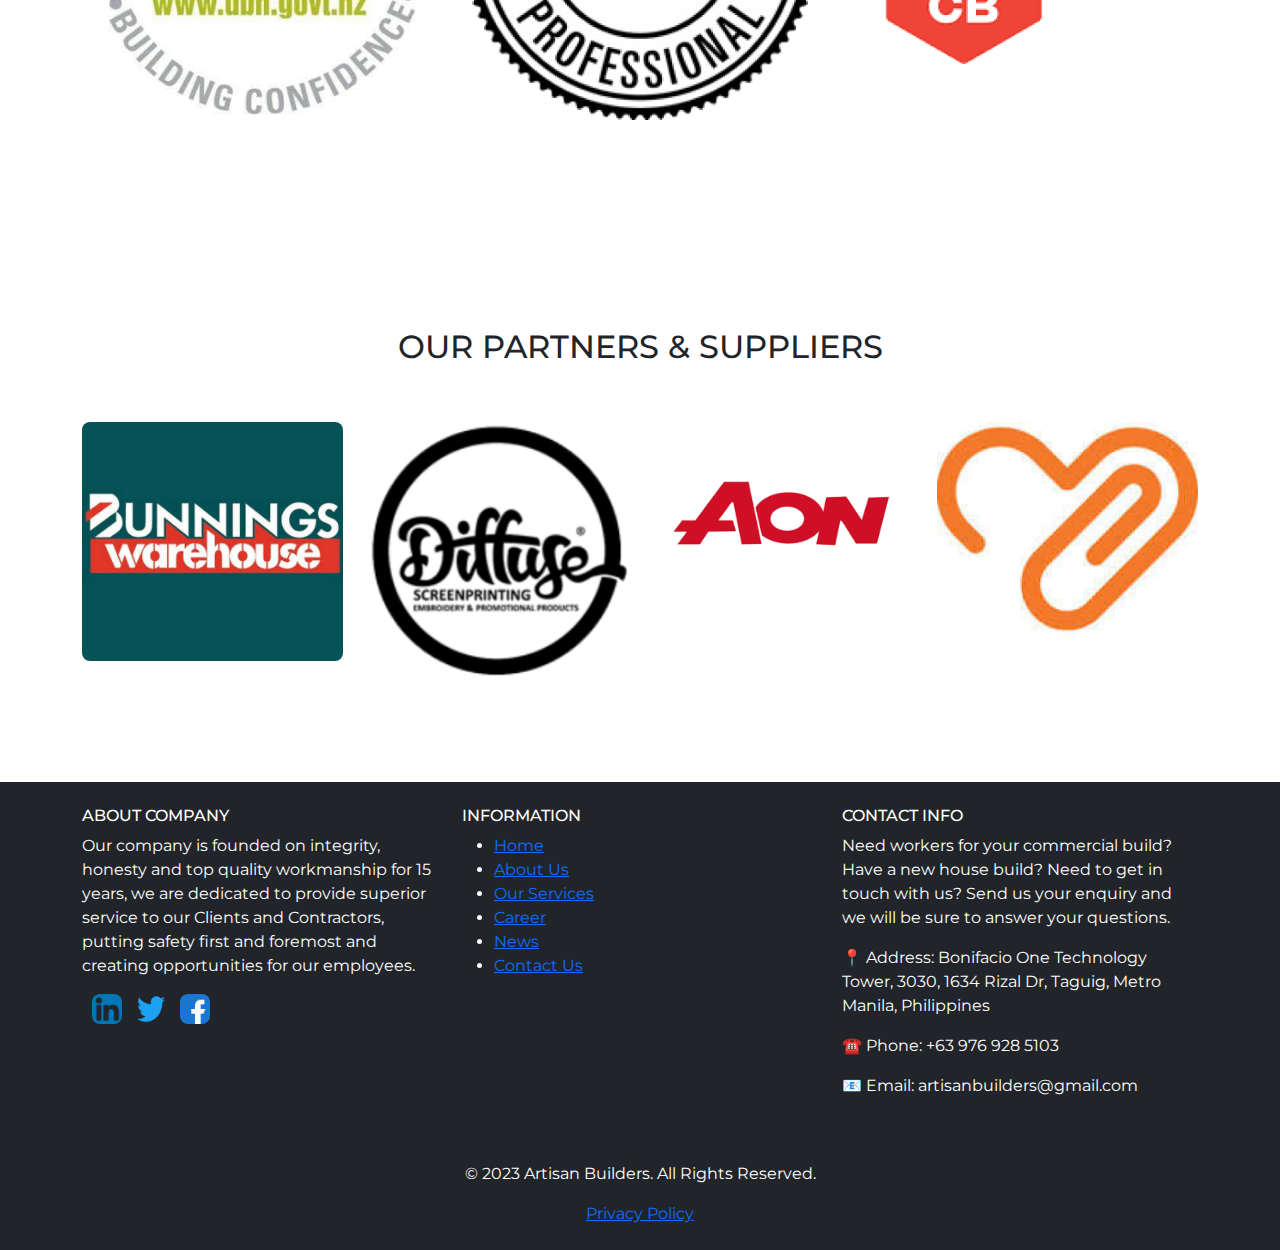
==== commit ebc3fee2: "commit changes" ====
--- a/index.html
+++ b/index.html
@@ -82,12 +82,12 @@
 			<div class="row">
 				<div class="col-lg-8 col-md-12 col-12 ps-lg-5 mt-md-5">
 					<div class="about-text">
-						<h2>About E&S Builders</h2>
-						<p>E&S Builders are no stranger to the Commercial & Residential Construction Industry, specialising in commercial construction for over 15 years…</p>
+						<h2>About Artisan Builders</h2>
+						<p>Artisan Builders are no stranger to the Commercial & Residential Construction Industry, specialising in commercial construction for over 15 years…</p>
 					</div>
 				</div>
 				<div class="col-lg-4 col-md-12 col-12">
-					<div class="about-img"><img class="img-fluid" src="img/about-6.png"></div>
+					<div class="about-img"><img class="img-fluid rounded-3" src="img/about-all.png"></div>
 				</div>
 			</div>
 		</div>
@@ -126,7 +126,7 @@
 				<div class="col-md-6">
 					<div class="text-light text-center bg-white pb-2">
 						<div class="text-dark">
-							<div class="img-area mb-4"><img class="img-fluid" src="img/services-1.png"></div>
+							<div class="img-area mb-4"><img class="img-fluid rounded-3" src="img/services-1.png"></div>
 							<h3 class="title">Residential</h3>
 							<a href=""><button class="btn bg-secondary text-white">FIND OUT MORE</button></a>
 						</div>
@@ -135,7 +135,7 @@
 				<div class="col-md-6">
 					<div class="text-light text-center bg-white pb-2">
 						<div class="text-dark">
-							<div class="img-area mb-4"><img class="img-fluid" src="img/services-2.png"></div>
+							<div class="img-area mb-4"><img class="img-fluid rounded-3" src="img/services-2.png"></div>
 							<h3 class="title">Commercial</h3>
 							<a href=""><button class="btn bg-secondary text-white">FIND OUT MORE</button></a>
 						</div>
@@ -146,7 +146,7 @@
 				<div class="col-md-6">
 					<div class="text-light text-center bg-white pb-2">
 						<div class="text-dark">
-							<div class="img-area mb-4"><img class="img-fluid" src="img/services-3.png"></div>
+							<div class="img-area mb-4"><img class="img-fluid rounded-3" src="img/services-3.png"></div>
 							<h4 class="title">Renovation & Cladding</h4>
 							<a href=""><button class="btn bg-secondary text-white">FIND OUT MORE</button></a>
 						</div>
@@ -155,7 +155,7 @@
 				<div class="col-md-6">
 					<div class="text-light text-center bg-white">
 						<div class="text-dark">
-							<div class="img-area mb-4"><img class="img-fluid" src="img/services-4.png"></div>
+							<div class="img-area mb-4"><img class="img-fluid rounded-3" src="img/services-4.png"></div>
 							<h3 class="title">Plans/Model</h3>
 							<a href=""><button class="btn bg-secondary text-white">FIND OUT MORE</button></a>
 						</div>
@@ -178,13 +178,13 @@
 			</div>
 			<div class="row">
 				<div class="col-md-4">
-					<div class="certification-img"><img class="img-fluid" src="img/certificate-1.png"></div>
-				</div>
-				<div class="col-md-4">
-					<div class="certification-img"><img class="img-fluid" src="img/certificate-2.png"></div>
-				</div>
-				<div class="col-md-4">
-					<div class="certification-img"><img class="img-fluid" src="img/certificate-3.png"></div>
+					<div class="certification-img"><img class="img-fluid rounded-3" src="img/certificate-1.png"></div>
+				</div>
+				<div class="col-md-4">
+					<div class="certification-img"><img class="img-fluid rounded-3" src="img/certificate-2.png"></div>
+				</div>
+				<div class="col-md-4">
+					<div class="certification-img"><img class="img-fluid rounded-3" src="img/certificate-3.png" style="height: 300px;"></div>
 				</div>
 			</div>
 		</div>
@@ -203,145 +203,21 @@
 			</div>
 			<div class="row">
 				<div class="col-md-3">
-					<div class="partners-suppliers-img"><img class="img-fluid" src="img/partners-1.png"></div>
-				</div>
-				<div class="col-md-3">
-					<div class="partners-suppliers-img"><img class="img-fluid" src="img/partners-2.png"></div>
-				</div>
-				<div class="col-md-3">
-					<div class="partners-suppliers-img"><img class="img-fluid" src="img/partners-3.png"></div>
-				</div>
-				<div class="col-md-3">
-					<div class="partners-suppliers-img"><img class="img-fluid" src="img/partners-4.png"></div>
+					<div class="partners-suppliers-img"><img class="img-fluid rounded-3" src="img/partners-1.png"></div>
+				</div>
+				<div class="col-md-3">
+					<div class="partners-suppliers-img"><img class="img-fluid rounded-3" src="img/partners-2.png"></div>
+				</div>
+				<div class="col-md-3">
+					<div class="partners-suppliers-img"><img class="img-fluid rounded-3" src="img/partners-3.png"></div>
+				</div>
+				<div class="col-md-3">
+					<div class="partners-suppliers-img"><img class="img-fluid rounded-3" src="img/partners-4.png"></div>
 				</div>
 			</div>
 		</div>
 	</section>
 	<!-- PARTNERS ENDS -->
-
-
-	<!-- GG STARTS
-	<section class="gg section-padding" id="gg">
-		<div class="container">
-			<div class="row">
-				<div class="col-md-12">
-					<div class="section-header text-center pb-5">
-						<h2>Our Services</h2>
-						<p>Lorem ipsum dolor sit amet, consectetur<br>
-						adipisicing elit. Non, quo.</p>
-					</div>
-				</div>
-			</div>
-			<div class="row">
-				<div class="col-12 col-md-12 col-lg-4">
-					<div class="card text-white text-center bg-dark pb-2">
-						<div class="card-body">
-							<i class="bi bi-laptop"></i>
-							<h3 class="card-title">Best Quality</h3>
-							<p class="lead">Lorem ipsum dolor sit amet consectetur adipisicing elit. Adipisci eligendi modi temporibus alias iste. Accusantium?</p><button class="btn bg-secondary text-dark">Read More</button>
-						</div>
-					</div>
-				</div>
-				<div class="col-12 col-md-12 col-lg-4">
-					<div class="card text-white text-center bg-dark pb-2">
-						<div class="card-body">
-							<i class="bi bi-journal"></i>
-							<h3 class="card-title">Sustainability</h3>
-							<p class="lead">Lorem ipsum dolor sit amet consectetur adipisicing elit. Adipisci eligendi modi temporibus alias iste. Accusantium?</p><button class="btn bg-secondary text-dark">Read More</button>
-						</div>
-					</div>
-				</div>
-				<div class="col-12 col-md-12 col-lg-4">
-					<div class="card text-white text-center bg-dark pb-2">
-						<div class="card-body">
-							<i class="bi bi-intersect"></i>
-							<h3 class="card-title">Integrity</h3>
-							<p class="lead">Lorem ipsum dolor sit amet consectetur adipisicing elit. Adipisci eligendi modi temporibus alias iste. Accusantium?</p><button class="btn bg-secondary text-dark">Read More</button>
-						</div>
-					</div>
-				</div>
-			</div>
-		</div>
-	</section>
-    GG STARTS
-
-	TEAM STARTS
-	<section class="team section-padding" id="team">
-		<div class="container">
-			<div class="row">
-				<div class="col-md-12">
-					<div class="section-header text-center pb-5">
-						<h2>Our Team</h2>
-						<p>Lorem ipsum dolor sit amet, consectetur<br>
-						adipisicing elit. Non, quo.</p>
-					</div>
-				</div>
-			</div>
-			<div class="row">
-				<div class="col-12 col-md-6 col-lg-3">
-					<div class="card text-center">
-						<div class="card-body">
-							<img alt="" class="img-fluid rounded-circle" src="img/team-1.jpg">
-							<h3 class="card-title py-2">Jack Wilson</h3>
-							<p class="card-text">Lorem ipsum, dolor sit amet consectetur adipisicing elit. Sequi ipsam nostrum illo tempora esse quibusdam.</p>
-							<p class="socials"><i class="bi bi-twitter text-dark mx-1"></i> <i class="bi bi-facebook text-dark mx-1"></i> <i class="bi bi-linkedin text-dark mx-1"></i> <i class="bi bi-instagram text-dark mx-1"></i></p>
-						</div>
-					</div>
-				</div>
-				<div class="col-12 col-md-6 col-lg-3">
-					<div class="card text-center">
-						<div class="card-body">
-							<img alt="" class="img-fluid rounded-circle" src="img/team-2.jpg">
-							<h3 class="card-title py-2">Jack Wilson</h3>
-							<p class="card-text">Lorem ipsum, dolor sit amet consectetur adipisicing elit. Sequi ipsam nostrum illo tempora esse quibusdam.</p>
-							<p class="socials"><i class="bi bi-twitter text-dark mx-1"></i> <i class="bi bi-facebook text-dark mx-1"></i> <i class="bi bi-linkedin text-dark mx-1"></i> <i class="bi bi-instagram text-dark mx-1"></i></p>
-						</div>
-					</div>
-				</div>
-				<div class="col-12 col-md-6 col-lg-3">
-					<div class="card text-center">
-						<div class="card-body">
-							<img alt="" class="img-fluid rounded-circle" src="img/team-3.jpg">
-							<h3 class="card-title py-2">Jack Wilson</h3>
-							<p class="card-text">Lorem ipsum, dolor sit amet consectetur adipisicing elit. Sequi ipsam nostrum illo tempora esse quibusdam.</p>
-							<p class="socials"><i class="bi bi-twitter text-dark mx-1"></i> <i class="bi bi-facebook text-dark mx-1"></i> <i class="bi bi-linkedin text-dark mx-1"></i> <i class="bi bi-instagram text-dark mx-1"></i></p>
-						</div>
-					</div>
-				</div>
-				<div class="col-12 col-md-6 col-lg-3">
-					<div class="card text-center">
-						<div class="card-body">
-							<img alt="" class="img-fluid rounded-circle" src="img/team-4.jpg">
-							<h3 class="card-title py-2">Jack Wilson</h3>
-							<p class="card-text">Lorem ipsum, dolor sit amet consectetur adipisicing elit. Sequi ipsam nostrum illo tempora esse quibusdam.</p>
-							<p class="socials"><i class="bi bi-twitter text-dark mx-1"></i> <i class="bi bi-facebook text-dark mx-1"></i> <i class="bi bi-linkedin text-dark mx-1"></i> <i class="bi bi-instagram text-dark mx-1"></i></p>
-						</div>
-					</div>
-				</div>
-			</div>
-		</div>
-	</section>
-    TEAM ENDS
-
-	CONTACT STARTS
-	<section class="contact section-padding" id="contact">
-		<div class="container mt-5 mb-5">
-			<div class="row">
-				<div class="col-md-12">
-					<div class="section-header text-center pb-5">
-						<h2>Contact Us</h2>
-						<p>Lorem ipsum dolor sit amet, consectetur<br>
-						adipisicing elit. Non, quo.</p>
-					</div>
-				</div>
-			</div>
-			<div class="row m-0">
-				<div class="col-md-12 p-0 pt-4 pb-4">
-				</div>
-			</div>
-		</div>
-	</section>
-    CONTACT ENDS -->
 
 	<!-- FOOTER STARTS -->
 	<footer class="bg-dark p-2 text-white">
@@ -353,9 +229,9 @@
 						<p>
 							Our company is founded on integrity, honesty and top quality workmanship for 15 years, we are dedicated to provide superior service to our Clients and Contractors, putting safety first and foremost and creating opportunities for our employees.
 						</p>
-						<div><a href="#"><img class="img-fluid" src="img/linkedin.png" id="icon"></a></div>
-						<div><a href="#"></a><img class="img-fluid" src="img/twitter.png" id="icon"></a></div>
-						<div><a href="#"><img class="img-fluid" src="img/fb.png" id="icon"></a></div>
+						<a href="#"><img class="img-fluid rounded-3" src="img/linkedin.png" id="icon"></a>
+						<a href="#"></a><img class="img-fluid rounded-3" src="img/twitter.png" id="icon"></a>
+						<a href="#"><img class="img-fluid rounded-3" src="img/fb.png" id="icon"></a>
 					</div>
 				</div>
 				<div class="col-md-4">
